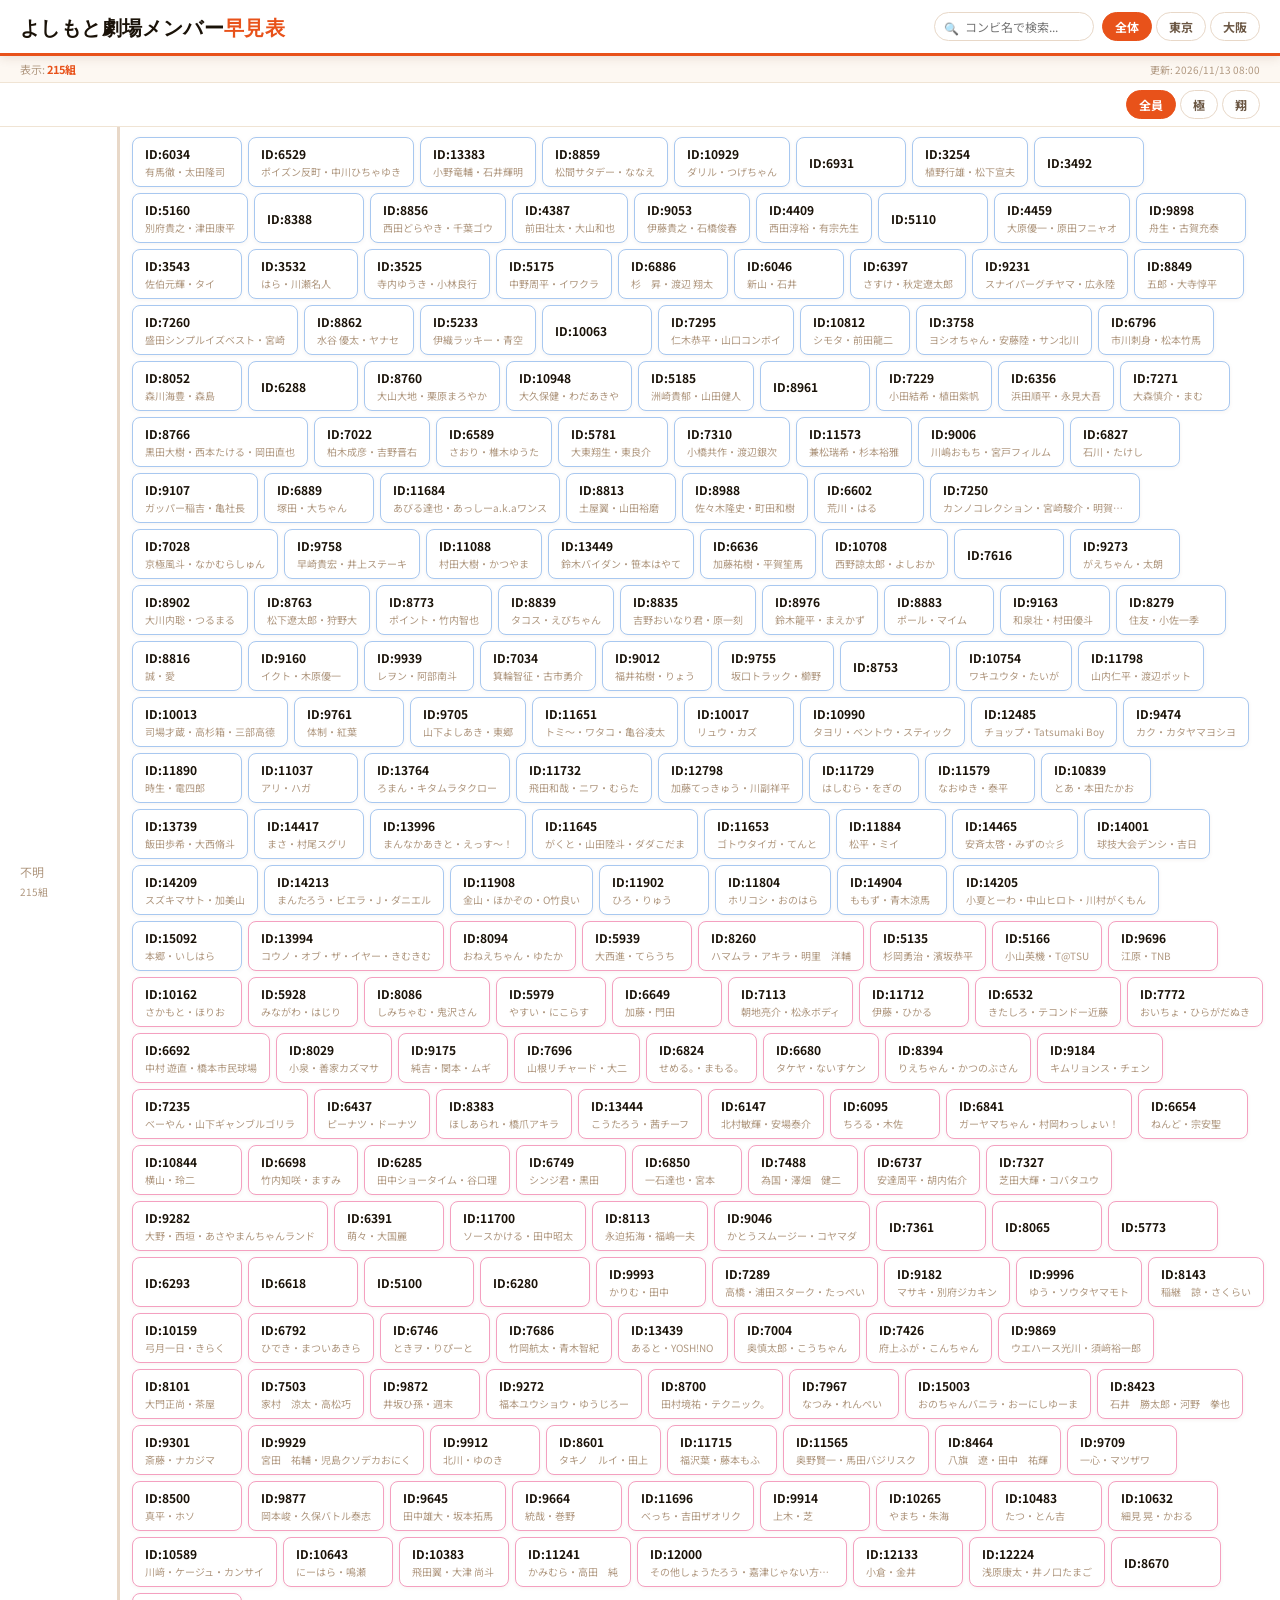
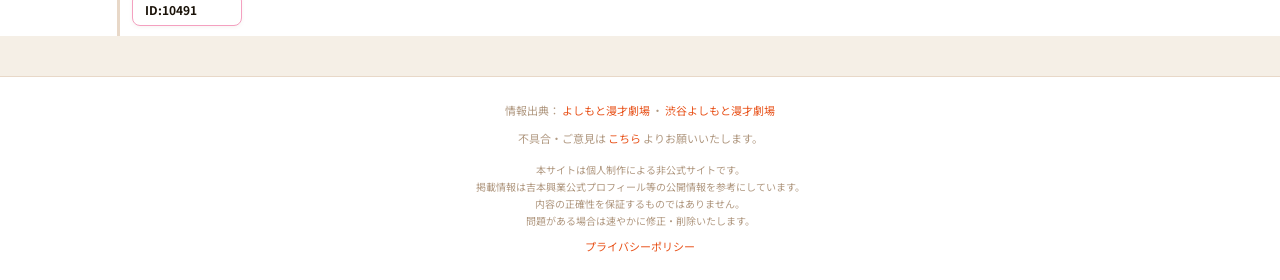
==== index.html @ 2fd511bb "🤖 メンバー情報を自動更新 2026/11/12 23:00" ====
<!DOCTYPE html>
<html lang="ja">
<head>
<meta charset="UTF-8">
<meta name="viewport" content="width=device-width, initial-scale=1.0">
<title>劇場メンバー｜NSC期別早見表</title>
<meta name="description" content="神保町・渋谷よしもと漫才劇場（東京）とよしもと漫才劇場（大阪）の所属メンバーをNSC期別に一覧表示する非公式早見表サイトです。東京・大阪の絞り込みや極・翔メンバーのフィルタリングができます。">
<link rel="stylesheet" href="style.css">
<script async src="https://pagead2.googlesyndication.com/pagead/js/adsbygoogle.js?client=ca-pub-3622763457139073"
     crossorigin="anonymous"></script>
<link rel="icon" href="favicon.svg" type="image/svg+xml">
<!-- Google tag (gtag.js) -->
<script async src="https://www.googletagmanager.com/gtag/js?id=G-68MZPJXW6V"></script>
<script>
  window.dataLayer = window.dataLayer || [];
  function gtag(){dataLayer.push(arguments);}
  gtag('js', new Date());
  gtag('config', 'G-68MZPJXW6V');
</script>
</head>
<body>

<header id="hdr">
  <div class="logo">
    <div class="logo-text">よしもと劇場メンバー<span>早見表</span></div>
  </div>
  <div class="header-right">
    <div class="search-wrap">
      <span class="search-icon">🔍</span>
      <input class="search-input" type="text" placeholder="コンビ名で検索..." id="searchInput" autocomplete="off">
      <div class="search-suggest" id="searchSuggest"></div>
    </div>
    <div class="fbtns theater-btns">
      <button class="fb on" onclick="setTheater('all',this)">全体</button>
      <button class="fb tokyo" onclick="setTheater('東京',this)">東京</button>
      <button class="fb osaka" onclick="setTheater('大阪',this)">大阪</button>
    </div>
  </div>
</header>

<div class="stat" id="stat"></div>
<div class="jumpnav" id="jumpnav"></div>
<div id="main"></div>

<footer>
  <div class="footer-inner">
    <p class="footer-source">
      情報出典：
      <a href="https://manzaigekijyo.yoshimoto.co.jp/profile/" target="_blank" rel="noopener">よしもと漫才劇場</a>
      ・
      <a href="https://shibuya-manzaigekijyo.yoshimoto.co.jp/profile/" target="_blank" rel="noopener">渋谷よしもと漫才劇場</a>
    </p>
    <p class="footer-contact">
      不具合・ご意見は <a href="https://docs.google.com/forms/d/e/1FAIpQLSc5sjEHo7fM5zFrszM-ZK5CJGHZT7-ZLFwH7xC13rCTX9_qXg/viewform?usp=publish-editor" target="_blank" rel="noopener">こちら</a> よりお願いいたします。
    </p>
    <p class="footer-disclaimer">
      本サイトは個人制作による非公式サイトです。<br>掲載情報は吉本興業公式プロフィール等の公開情報を参考にしています。<br>内容の正確性を保証するものではありません。<br>問題がある場合は速やかに修正・削除いたします。
    </p>
    <p class="footer-contact">
      <a href="privacy.html">プライバシーポリシー</a>
    </p>
  </div>
</footer>

<script>
const CURRENT_YEAR = new Date().getFullYear();
const TOKYO_BASE   = 1995;
const OSAKA_DIFF   = 17;
const UPDATED_AT   = "2026/11/13 08:00";

// [name, theater, tier, id, people, nsc]
const MEMBERS = [
["ID:6034","東京","極","6034","有馬徹・太田隆司","",""],
["ID:6529","東京","極","6529","ポイズン反町・中川ひちゃゆき","",""],
["ID:13383","東京","極","13383","小野竜輔・石井輝明","",""],
["ID:8859","東京","極","8859","松間サタデー・ななえ","",""],
["ID:10929","東京","極","10929","ダリル・つげちゃん","",""],
["ID:6931","東京","極","6931","","",""],
["ID:3254","東京","極","3254","植野行雄・松下宣夫","",""],
["ID:3492","東京","極","3492","","",""],
["ID:5160","東京","極","5160","別府貴之・津田康平","",""],
["ID:8388","東京","極","8388","","",""],
["ID:8856","東京","極","8856","西田どらやき・千葉ゴウ","",""],
["ID:4387","東京","極","4387","前田壮太・大山和也","",""],
["ID:9053","東京","極","9053","伊藤貴之・石橋俊春","",""],
["ID:4409","東京","極","4409","西田淳裕・有宗先生","",""],
["ID:5110","東京","極","5110","","",""],
["ID:4459","東京","極","4459","大原優一・原田フニャオ","",""],
["ID:9898","東京","極","9898","舟生・古賀充泰","",""],
["ID:3543","東京","極","3543","佐伯元輝・タイ","",""],
["ID:3532","東京","極","3532","はら・川瀬名人","",""],
["ID:3525","東京","極","3525","寺内ゆうき・小林良行","",""],
["ID:5175","東京","極","5175","中野周平・イワクラ","",""],
["ID:6886","東京","極","6886","杉　昇・渡辺 翔太","",""],
["ID:6046","東京","極","6046","新山・石井","",""],
["ID:6397","東京","極","6397","さすけ・秋定遼太郎","",""],
["ID:9231","東京","極","9231","スナイパーグチヤマ・広永陸","",""],
["ID:8849","東京","極","8849","五郎・大寺惇平","",""],
["ID:7260","東京","極","7260","盛田シンプルイズベスト・宮崎","",""],
["ID:8862","東京","極","8862","水谷 優太・ヤナセ","",""],
["ID:5233","東京","極","5233","伊織ラッキー・青空","",""],
["ID:10063","東京","極","10063","","",""],
["ID:7295","東京","極","7295","仁木恭平・山口コンボイ","",""],
["ID:10812","東京","極","10812","シモタ・前田龍二","",""],
["ID:3758","東京","極","3758","ヨシオちゃん・安藤陸・サン北川","",""],
["ID:6796","東京","極","6796","市川刺身・松本竹馬","",""],
["ID:8052","東京","極","8052","森川海豊・森島","",""],
["ID:6288","東京","極","6288","","",""],
["ID:8760","東京","極","8760","大山大地・栗原まろやか","",""],
["ID:10948","東京","極","10948","大久保健・わだあきや","",""],
["ID:5185","東京","極","5185","洲崎貴郁・山田健人","",""],
["ID:8961","東京","極","8961","","",""],
["ID:7229","東京","極","7229","小田結希・植田紫帆","",""],
["ID:6356","東京","極","6356","浜田順平・永見大吾","",""],
["ID:7271","東京","極","7271","大森慎介・まむ","",""],
["ID:8766","東京","極","8766","黒田大樹・西本たける・岡田直也","",""],
["ID:7022","東京","極","7022","柏木成彦・吉野晋右","",""],
["ID:6589","東京","極","6589","さおり・椎木ゆうた","",""],
["ID:5781","東京","極","5781","大東翔生・東良介","",""],
["ID:7310","東京","極","7310","小橋共作・渡辺銀次","",""],
["ID:11573","東京","極","11573","兼松瑞希・杉本裕雅","",""],
["ID:9006","東京","極","9006","川嶋おもち・宮戸フィルム","",""],
["ID:6827","東京","極","6827","石川・たけし","",""],
["ID:9107","東京","極","9107","ガッパー稲吉・亀社長","",""],
["ID:6889","東京","極","6889","塚田・大ちゃん","",""],
["ID:11684","東京","極","11684","あびる達也・あっしーa.k.aワンス","",""],
["ID:8813","東京","極","8813","土屋翼・山田裕磨","",""],
["ID:8988","東京","極","8988","佐々木隆史・町田和樹","",""],
["ID:6602","東京","極","6602","荒川・はる","",""],
["ID:7250","東京","極","7250","カンノコレクション・宮崎駿介・明賀愛貴","",""],
["ID:7028","東京","極","7028","京極風斗・なかむらしゅん","",""],
["ID:9758","東京","極","9758","早崎貴宏・井上ステーキ","",""],
["ID:11088","東京","極","11088","村田大樹・かつやま","",""],
["ID:13449","東京","極","13449","鈴木バイダン・笹本はやて","",""],
["ID:6636","東京","極","6636","加藤祐樹・平賀笙馬","",""],
["ID:10708","東京","極","10708","西野諒太郎・よしおか","",""],
["ID:7616","東京","極","7616","","",""],
["ID:9273","東京","極","9273","がえちゃん・太朗","",""],
["ID:8902","東京","極","8902","大川内聡・つるまる","",""],
["ID:8763","東京","極","8763","松下遼太郎・狩野大","",""],
["ID:8773","東京","極","8773","ポイント・竹内智也","",""],
["ID:8839","東京","極","8839","タコス・えびちゃん","",""],
["ID:8835","東京","極","8835","吉野おいなり君・原一刻","",""],
["ID:8976","東京","極","8976","鈴木龍平・まえかず","",""],
["ID:8883","東京","極","8883","ポール・マイム","",""],
["ID:9163","東京","極","9163","和泉壮・村田優斗","",""],
["ID:8279","東京","極","8279","住友・小佐一季","",""],
["ID:8816","東京","極","8816","誠・愛","",""],
["ID:9160","東京","翔","9160","イクト・木原優一","",""],
["ID:9939","東京","翔","9939","レヲン・阿部南斗","",""],
["ID:7034","東京","翔","7034","箕輪智征・古市勇介","",""],
["ID:9012","東京","翔","9012","福井祐樹・りょう","",""],
["ID:9755","東京","翔","9755","坂口トラック・櫛野","",""],
["ID:8753","東京","翔","8753","","",""],
["ID:10754","東京","翔","10754","ワキユウタ・たいが","",""],
["ID:11798","東京","翔","11798","山内仁平・渡辺ポット","",""],
["ID:10013","東京","翔","10013","司場才蔵・高杉箱・三部高德","",""],
["ID:9761","東京","翔","9761","体制・紅葉","",""],
["ID:9705","東京","翔","9705","山下よしあき・東郷","",""],
["ID:11651","東京","翔","11651","トミ～・ワタコ・亀谷凌太","",""],
["ID:10017","東京","翔","10017","リュウ・カズ","",""],
["ID:10990","東京","翔","10990","タヨリ・ベントウ・スティック","",""],
["ID:12485","東京","翔","12485","チョップ・Tatsumaki Boy","",""],
["ID:9474","東京","翔","9474","カク・カタヤマヨシヨ","",""],
["ID:11890","東京","翔","11890","時生・電四郎","",""],
["ID:11037","東京","翔","11037","アリ・ハガ","",""],
["ID:13764","東京","翔","13764","ろまん・キタムラタクロー","",""],
["ID:11732","東京","翔","11732","飛田和哉・ニワ・むらた","",""],
["ID:12798","東京","翔","12798","加藤てっきゅう・川副祥平","",""],
["ID:11729","東京","翔","11729","はしむら・をぎの","",""],
["ID:11579","東京","翔","11579","なおゆき・泰平","",""],
["ID:10839","東京","翔","10839","とあ・本田たかお","",""],
["ID:13739","東京","翔","13739","飯田歩希・大西脩斗","",""],
["ID:14417","東京","翔","14417","まさ・村尾スグリ","",""],
["ID:13996","東京","翔","13996","まんなかあきと・えっす〜！","",""],
["ID:11645","東京","翔","11645","がくと・山田陸斗・ダダこだま","",""],
["ID:11653","東京","翔","11653","ゴトウタイガ・てんと","",""],
["ID:11884","東京","翔","11884","松平・ミイ","",""],
["ID:14465","東京","翔","14465","安斉太啓・みずの☆彡","",""],
["ID:14001","東京","翔","14001","球技大会デンシ・吉日","",""],
["ID:14209","東京","翔","14209","スズキマサト・加美山","",""],
["ID:14213","東京","翔","14213","まんたろう・ビエラ・J・ダニエル","",""],
["ID:11908","東京","翔","11908","金山・ほかぞの・O竹良い","",""],
["ID:11902","東京","翔","11902","ひろ・りゅう","",""],
["ID:11804","東京","翔","11804","ホリコシ・おのはら","",""],
["ID:14904","東京","翔","14904","ももず・青木涼馬","",""],
["ID:14205","東京","翔","14205","小夏とーわ・中山ヒロト・川村がくもん","",""],
["ID:15092","東京","翔","15092","本郷・いしはら","",""],
["ID:13994","大阪","極","13994","コウノ・オブ・ザ・イヤー・きむきむ","",""],
["ID:8094","大阪","極","8094","おねえちゃん・ゆたか","",""],
["ID:5939","大阪","極","5939","大西進・てらうち","",""],
["ID:8260","大阪","極","8260","ハマムラ・アキラ・明里　洋輔","",""],
["ID:5135","大阪","極","5135","杉岡勇治・濱坂恭平","",""],
["ID:5166","大阪","極","5166","小山英機・T@TSU","",""],
["ID:9696","大阪","極","9696","江原・TNB","",""],
["ID:10162","大阪","極","10162","さかもと・ほりお","",""],
["ID:5928","大阪","極","5928","みながわ・はじり","",""],
["ID:8086","大阪","極","8086","しみちゃむ・鬼沢さん","",""],
["ID:5979","大阪","極","5979","やすい・にこらす","",""],
["ID:6649","大阪","極","6649","加藤・門田","",""],
["ID:7113","大阪","極","7113","朝地亮介・松永ボディ","",""],
["ID:11712","大阪","極","11712","伊藤・ひかる","",""],
["ID:6532","大阪","極","6532","きたしろ・テコンドー近藤","",""],
["ID:7772","大阪","極","7772","おいちょ・ひらがだぬき","",""],
["ID:6692","大阪","極","6692","中村 遊直・橋本市民球場","",""],
["ID:8029","大阪","極","8029","小泉・善家カズマサ","",""],
["ID:9175","大阪","極","9175","純吉・関本・ムギ","",""],
["ID:7696","大阪","極","7696","山根リチャード・大二","",""],
["ID:6824","大阪","極","6824","せめる。・まもる。","",""],
["ID:6680","大阪","極","6680","タケヤ・ないすケン","",""],
["ID:8394","大阪","極","8394","りえちゃん・かつのぶさん","",""],
["ID:9184","大阪","極","9184","キムリョンス・チェン","",""],
["ID:7235","大阪","極","7235","べーやん・山下ギャンブルゴリラ","",""],
["ID:6437","大阪","極","6437","ピーナツ・ドーナツ","",""],
["ID:8383","大阪","極","8383","ほしあられ・橋爪アキラ","",""],
["ID:13444","大阪","極","13444","こうたろう・茜チーフ","",""],
["ID:6147","大阪","極","6147","北村敏輝・安場泰介","",""],
["ID:6095","大阪","極","6095","ちろる・木佐","",""],
["ID:6841","大阪","極","6841","ガーヤマちゃん・村岡わっしょい！","",""],
["ID:6654","大阪","極","6654","ねんど・宗安聖","",""],
["ID:10844","大阪","極","10844","横山・玲二","",""],
["ID:6698","大阪","極","6698","竹内知咲・ますみ","",""],
["ID:6285","大阪","極","6285","田中ショータイム・谷口理","",""],
["ID:6749","大阪","極","6749","シンジ君・黒田","",""],
["ID:6850","大阪","極","6850","一石達也・宮本","",""],
["ID:7488","大阪","極","7488","為国・澤畑　健二","",""],
["ID:6737","大阪","極","6737","安達周平・胡内佑介","",""],
["ID:7327","大阪","極","7327","芝田大輝・コバタユウ","",""],
["ID:9282","大阪","極","9282","大野・西垣・あさやまんちゃんランド","",""],
["ID:6391","大阪","極","6391","萌々・大国麗","",""],
["ID:11700","大阪","極","11700","ソースかける・田中昭太","",""],
["ID:8113","大阪","極","8113","永迫拓海・福嶋一夫","",""],
["ID:9046","大阪","極","9046","かとうスムージー・コヤマダ","",""],
["ID:7361","大阪","極","7361","","",""],
["ID:8065","大阪","極","8065","","",""],
["ID:5773","大阪","極","5773","","",""],
["ID:6293","大阪","極","6293","","",""],
["ID:6618","大阪","極","6618","","",""],
["ID:5100","大阪","極","5100","","",""],
["ID:6280","大阪","極","6280","","",""],
["ID:9993","大阪","翔","9993","かりむ・田中","",""],
["ID:7289","大阪","翔","7289","高橋・浦田スターク・たっぺい","",""],
["ID:9182","大阪","翔","9182","マサキ・別府ジカキン","",""],
["ID:9996","大阪","翔","9996","ゆう・ソウタヤマモト","",""],
["ID:8143","大阪","翔","8143","稲継　諒・さくらい","",""],
["ID:10159","大阪","翔","10159","弓月一日・きらく","",""],
["ID:6792","大阪","翔","6792","ひでき・まついあきら","",""],
["ID:6746","大阪","翔","6746","ときヲ・りぴーと","",""],
["ID:7686","大阪","翔","7686","竹岡航太・青木智紀","",""],
["ID:13439","大阪","翔","13439","あると・YOSH!NO","",""],
["ID:7004","大阪","翔","7004","奥慎太郎・こうちゃん","",""],
["ID:7426","大阪","翔","7426","府上ふが・こんちゃん","",""],
["ID:9869","大阪","翔","9869","ウエハース光川・須﨑裕一郎","",""],
["ID:8101","大阪","翔","8101","大門正尚・茶屋","",""],
["ID:7503","大阪","翔","7503","家村　涼太・高松巧","",""],
["ID:9872","大阪","翔","9872","井坂ひ孫・週末","",""],
["ID:9272","大阪","翔","9272","福本ユウショウ・ゆうじろー","",""],
["ID:8700","大阪","翔","8700","田村境祐・テクニック。","",""],
["ID:7967","大阪","翔","7967","なつみ・れんぺい","",""],
["ID:15003","大阪","翔","15003","おのちゃんバニラ・おーにしゆーま","",""],
["ID:8423","大阪","翔","8423","石井　勝太郎・河野　拳也","",""],
["ID:9301","大阪","翔","9301","斎藤・ナカジマ","",""],
["ID:9929","大阪","翔","9929","宮田　祐輔・児島クソデカおにく","",""],
["ID:9912","大阪","翔","9912","北川・ゆのき","",""],
["ID:8601","大阪","翔","8601","タキノ　ルイ・田上","",""],
["ID:11715","大阪","翔","11715","福沢葉・藤本もふ","",""],
["ID:11565","大阪","翔","11565","奥野賢一・馬田バジリスク","",""],
["ID:8464","大阪","翔","8464","八旗　遼・田中　祐輝","",""],
["ID:9709","大阪","翔","9709","一心・マツザワ","",""],
["ID:8500","大阪","翔","8500","真平・ホソ","",""],
["ID:9877","大阪","翔","9877","岡本峻・久保バトル泰志","",""],
["ID:9645","大阪","翔","9645","田中雄大・坂本拓馬","",""],
["ID:9664","大阪","翔","9664","統哉・巻野","",""],
["ID:11696","大阪","翔","11696","べっち・吉田ザオリク","",""],
["ID:9914","大阪","翔","9914","上木・芝","",""],
["ID:10265","大阪","翔","10265","やまち・朱海","",""],
["ID:10483","大阪","翔","10483","たつ・とん吉","",""],
["ID:10632","大阪","翔","10632","細見 晃・かおる","",""],
["ID:10589","大阪","翔","10589","川﨑・ケージュ・カンサイ","",""],
["ID:10643","大阪","翔","10643","にーはら・鳴瀬","",""],
["ID:10383","大阪","翔","10383","飛田翼・大津 尚斗","",""],
["ID:11241","大阪","翔","11241","かみむら・高田　純","",""],
["ID:12000","大阪","翔","12000","その他しょうたろう・嘉津じゃない方・嘉津翔太","",""],
["ID:12133","大阪","翔","12133","小倉・金井","",""],
["ID:12224","大阪","翔","12224","浅原康太・井ノ口たまご","",""],
["ID:8670","大阪","翔","8670","","",""],
["ID:10491","大阪","翔","10491","","",""]
];

let curTheater = "all";
let curTier    = "all";

function setTheater(v, btn) {
  curTheater = v;
  document.querySelectorAll(".theater-btns .fb").forEach(b => b.classList.remove("on"));
  btn.classList.add("on");
  const hdr = document.getElementById("hdr");
  hdr.classList.remove("mode-tokyo", "mode-osaka");
  if (v === "東京") hdr.classList.add("mode-tokyo");
  if (v === "大阪") hdr.classList.add("mode-osaka");
  const main = document.getElementById("main");
  main.classList.remove("mode-tokyo", "mode-osaka");
  if (v === "東京") main.classList.add("mode-tokyo");
  if (v === "大阪") main.classList.add("mode-osaka");
  render();
}

function setTier(v, btn) {
  curTier = v;
  document.querySelectorAll(".tier-btns .fb").forEach(b => b.classList.remove("on"));
  btn.classList.add("on");
  render();
}

function calcYear(tokyoN) {
  return CURRENT_YEAR - (tokyoN + TOKYO_BASE) + 1;
}

function parseNsc(s) {
  if (!s) return null;
  const m = s.match(/^(東京|大阪)(\d+)期$/);
  if (!m) return null;
  return { region: m[1], num: parseInt(m[2]) };
}

function groupKey(nscStr) {
  const p = parseNsc(nscStr);
  if (!p) return { sortN: 9999, tokyoLabel: "不明", osakaLabel: "", yearN: null };
  const tokyoN = p.region === "大阪" ? p.num - OSAKA_DIFF : p.num;
  const osakaN = tokyoN + OSAKA_DIFF;
  return {
    sortN:      tokyoN,
    tokyoLabel: `東京${tokyoN}期`,
    osakaLabel: `大阪${osakaN}期`,
    yearN:      calcYear(tokyoN),
  };
}

function ek(s) { return s.replace(/[^\w\u3000-\u9fff]/g, "_"); }

function render() {
  let list = MEMBERS;
  if (curTheater !== "all") list = list.filter(m => m[1] === curTheater);
  if (curTier !== "all")    list = list.filter(m => m[2] === curTier);

  const gmap = {};
  list.forEach(m => {
    const g = groupKey(m[5]);
    const k = g.tokyoLabel;
    if (!gmap[k]) gmap[k] = { sortN: g.sortN, tokyoLabel: g.tokyoLabel, osakaLabel: g.osakaLabel, yearN: g.yearN, arr: [] };
    gmap[k].arr.push(m);
  });

  const sorted = Object.entries(gmap).sort((a, b) => a[1].sortN - b[1].sortN);
  const known  = sorted.filter(([k]) => k !== "不明");

  document.getElementById("jumpnav").innerHTML =
    `<div class="fbtns tier-btns">
      <button class="fb${curTier==='all'?' on':''}" onclick="setTier('all',this)">全員</button>
      <button class="fb${curTier==='極'?' on':''}" onclick="setTier('極',this)">極</button>
      <button class="fb${curTier==='翔'?' on':''}" onclick="setTier('翔',this)">翔</button>
    </div>`;

  document.getElementById("stat").innerHTML =
    `<span>表示: <strong>${list.length}組</strong></span>` +
    `<span style="margin-left:auto;color:var(--text-dim);font-size:10px">更新: ${UPDATED_AT}</span>`;

  document.getElementById("main").innerHTML = sorted.map(([k, g]) => {
    const unk = k === "不明";
    let label = unk
      ? `<div class="lmain">不明</div>`
      : `<div class="lmain">${g.tokyoLabel}</div><div class="lsub-nsc">${g.osakaLabel}</div>`;
    return `<div class="nsc-row" id="r${ek(k)}">
      <div class="label-col${unk ? " unk" : ""}">
        ${label}
        ${!unk && g.yearN !== null ? `<div class="lyear">${g.yearN}年目</div>` : ""}
        <div class="lsub" style="margin-top:4px">${g.arr.length}組</div>
      </div>
      <div class="members-col">${g.arr.map(cardHtml).join("")}</div>
    </div>`;
  }).join("");
}

function cardHtml(m) {
  const [name, theater, tier, id, people, nsc, added_at] = m;
  const isNew = added_at && (Date.now() - new Date(added_at).getTime()) < 7 * 24 * 60 * 60 * 1000;
  const href = id ? `https://profile.yoshimoto.co.jp/talent/detail?id=${id}` : "#";
  const colorClass = curTheater === "all" ? (theater === "東京" ? " tokyo" : " osaka") : "";
  return `<a class="card${colorClass}" href="${href}" target="_blank" rel="noopener" data-name="${name}">
    <div style="display:flex;align-items:center;gap:6px;">
      <div class="cname">${name}</div>
      ${isNew ? '<span class="new-badge">NEW</span>' : ''}
    </div>
    ${people ? `<div class="cppl">${people}</div>` : ""}
  </a>`;
}

// ── 検索機能 ──
const searchInput   = document.getElementById("searchInput");
const searchSuggest = document.getElementById("searchSuggest");

searchInput.addEventListener("input", () => {
  const q = searchInput.value.trim();
  if (!q) { searchSuggest.classList.remove("open"); return; }

  const hits = MEMBERS.filter(m =>
    m[0].includes(q) || m[4].includes(q)
  ).slice(0, 8);

  if (!hits.length) { searchSuggest.classList.remove("open"); return; }

  searchSuggest.innerHTML = hits.map(m => {
    const g = groupKey(m[5]);
    const nameHl = m[0].replace(q, `<span class="si-highlight">${q}</span>`);
    return `<div class="suggest-item" data-rowid="r${ek(g.tokyoLabel)}" data-name="${m[0]}">
      <div class="si-name">${nameHl}</div>
      <div class="si-nsc">${g.tokyoLabel} / ${g.osakaLabel}${g.yearN ? ` / ${g.yearN}年目` : ""}</div>
    </div>`;
  }).join("");

  searchSuggest.classList.add("open");
});

searchSuggest.addEventListener("click", e => {
  const item = e.target.closest(".suggest-item");
  if (!item) return;
  const rowId = item.dataset.rowid;
  searchInput.value = item.dataset.name;
  searchSuggest.classList.remove("open");
  const row = document.getElementById(rowId);
  if (row) {
    row.scrollIntoView({ behavior: "smooth", block: "center" });
    // ハイライト
    row.querySelectorAll(".card").forEach(c => {
      if (c.dataset.name === item.dataset.name) {
        c.classList.add("highlight");
        setTimeout(() => c.classList.remove("highlight"), 2000);
      }
    });
  }
});

document.addEventListener("click", e => {
  if (!e.target.closest(".search-wrap")) {
    searchSuggest.classList.remove("open");
  }
});

render();
</script>
</body>
</html>
---- style.css ----
@import url('https://fonts.googleapis.com/css2?family=Noto+Sans+JP:wght@400;500;700;900&family=Oswald:wght@600;700&display=swap');

:root {
  --bg:         #f5efe6;
  --bg2:         #fffdfa;
  --surface:    #ffffff;
  --surface2:   #fdf8f2;
  --accent:     #e8521a;
  --tokyo:      #1a6ab5;
  --osaka:      #e91e63;
  --tokyo-bg:   #eef4fd;
  --osaka-bg:   #fde8f0;
  --tokyo-lt:   #a8c8f0;
  --osaka-lt:   #f4a0c0;
  --text:       #1a1208;
  --text-mid:   #6b5744;
  --text-dim:   #b09880;
  --border:     #e8d8c8;
  --border-lt:  #f0e4d4;
}

* { box-sizing: border-box; margin: 0; padding: 0; }

body {
  background: var(--bg);
  color: var(--text);
  font-family: 'Noto Sans JP', sans-serif;
  font-size: 14px;
  min-height: 100vh;
}

/* ── ヘッダー ── */
header {
  background: var(--surface);
  border-bottom: 3px solid var(--accent);
  padding: 0 20px;
  display: flex;
  align-items: center;
  gap: 16px;
  height: 56px;
  position: sticky;
  top: 0;
  z-index: 100;
  box-shadow: 0 2px 10px rgba(100,50,20,.12);
}
header.mode-tokyo { border-bottom-color: var(--tokyo); }
header.mode-osaka { border-bottom-color: var(--osaka); }

.logo-text {
  font-family: 'Oswald', sans-serif;
  font-size: 20px;
  font-weight: 700;
  color: var(--text);
  letter-spacing: .02em;
  white-space: nowrap;
}
.logo-text span { color: var(--accent); }
header.mode-tokyo .logo-text span { color: var(--tokyo); }
header.mode-osaka .logo-text span { color: var(--osaka); }

.header-right { margin-left: auto; display: flex; align-items: center; gap: 8px; }
.fbtns { display: flex; gap: 4px; }

.fb {
  padding: 5px 12px;
  border: 1.5px solid var(--border);
  background: var(--surface);
  border-radius: 20px;
  font-size: 12px;
  font-family: inherit;
  cursor: pointer;
  font-weight: 700;
  color: var(--text-mid);
  transition: all .15s;
  white-space: nowrap;
}
.fb:hover { border-color: var(--accent); color: var(--accent); }
.fb.on    { background: var(--accent); color: #fff; border-color: var(--accent); }

.theater-btns .fb.tokyo:hover { border-color: var(--tokyo); color: var(--tokyo); }
.theater-btns .fb.tokyo.on    { background: var(--tokyo); color: #fff; border-color: var(--tokyo); }
.theater-btns .fb.osaka:hover { border-color: var(--osaka); color: var(--osaka); }
.theater-btns .fb.osaka.on    { background: var(--osaka); color: #fff; border-color: var(--osaka); }

header.mode-tokyo .tier-btns .fb:hover { border-color: var(--tokyo); color: var(--tokyo); }
header.mode-tokyo .tier-btns .fb.on    { background: var(--tokyo); color: #fff; border-color: var(--tokyo); }
header.mode-osaka .tier-btns .fb:hover { border-color: var(--osaka); color: var(--osaka); }
header.mode-osaka .tier-btns .fb.on    { background: var(--osaka); color: #fff; border-color: var(--osaka); }

/* ── 検索ボックス ── */
.search-wrap {
  position: relative;
}
.search-input {
  padding: 5px 12px 5px 30px;
  border: 1.5px solid var(--border);
  border-radius: 20px;
  font-size: 12px;
  font-family: inherit;
  color: var(--text);
  background: var(--surface);
  width: 160px;
  transition: all .15s;
  outline: none;
}
.search-input:focus { border-color: var(--accent); width: 200px; }
.search-icon {
  position: absolute;
  left: 10px;
  top: 50%;
  transform: translateY(-50%);
  color: var(--text-dim);
  font-size: 12px;
  pointer-events: none;
}
.search-suggest {
  position: absolute;
  top: calc(100% + 6px);
  left: 0;
  right: 0;
  background: var(--surface);
  border: 1.5px solid var(--border);
  border-radius: 8px;
  box-shadow: 0 4px 16px rgba(0,0,0,.12);
  z-index: 200;
  max-height: 240px;
  overflow-y: auto;
  display: none;
}
.search-suggest.open { display: block; }
.suggest-item {
  padding: 8px 14px;
  cursor: pointer;
  font-size: 12px;
  border-bottom: 1px solid var(--border-lt);
  transition: background .1s;
}
.suggest-item:last-child { border-bottom: none; }
.suggest-item:hover { background: var(--bg); }
.suggest-item .si-name { font-weight: 700; color: var(--text); }
.suggest-item .si-nsc  { font-size: 10px; color: var(--text-dim); margin-top: 1px; }
.suggest-item .si-highlight { color: var(--accent); }

/* ── ステータスバー ── */
.stat {
  padding: 5px 20px;
  font-size: 11px;
  color: var(--text-dim);
  border-bottom: 1px solid var(--border-lt);
  background: var(--surface2);
  display: flex;
  gap: 16px;
  flex-wrap: wrap;
  align-items: center;
}
.stat strong { color: var(--accent); }

/* ── ジャンプナビ ── */
.jumpnav {
  padding: 7px 20px;
  display: flex;
  flex-wrap: wrap;
  gap: 5px;
  border-bottom: 1px solid var(--border-lt);
  background: var(--surface);
  align-items: center;
}
.jumpnav .tier-btns { margin-left: auto; }

/* ── 行レイアウト ── */
.nsc-row {
  display: flex;
  align-items: stretch;
  border-bottom: 1px solid var(--border);
  background: var(--surface);
}
.nsc-row:last-child { border-bottom: none; }
.nsc-row:hover { background: var(--surface2); }

.label-col {
  width: 120px;
  min-width: 120px;
  padding: 12px 10px 12px 20px;
  display: flex;
  flex-direction: column;
  justify-content: center;
  border-right: 3px solid var(--accent);
}
.mode-tokyo .label-col { border-right-color: var(--tokyo); }
.mode-osaka .label-col { border-right-color: var(--osaka); }

.lmain {
  font-family: 'Oswald', sans-serif;
  font-size: 15px;
  font-weight: 700;
  color: var(--text);
  line-height: 1.3;
}
.lsub-nsc {
  font-family: 'Oswald', sans-serif;
  font-size: 15px;
  font-weight: 700;
  color: var(--text);
  line-height: 1.3;
  margin-top: 1px;
}

.mode-tokyo .lmain   { font-size: 15px; }
.mode-tokyo .lsub-nsc { font-size: 11px; color: var(--text-dim); font-weight: 400; font-family: 'Noto Sans JP', sans-serif; }
.mode-osaka .lmain   { font-size: 11px; color: var(--text-dim); font-weight: 400; font-family: 'Noto Sans JP', sans-serif; }
.mode-osaka .lsub-nsc { font-size: 15px; color: var(--text); font-weight: 700; font-family: 'Oswald', sans-serif; }

.lyear {
  display: inline-block;
  margin-top: 4px;
  font-size: 11px;
  font-weight: 700;
  color: #fff;
  background: var(--accent);
  border-radius: 4px;
  padding: 1px 7px;
}
.mode-tokyo .lyear { background: var(--tokyo); }
.mode-osaka .lyear { background: var(--osaka); }

.lsub { font-size: 10px; color: var(--text-dim); margin-top: 3px; line-height: 1.5; }
.label-col.unk { border-right-color: var(--border); }
.label-col.unk .lmain { font-size: 12px; color: var(--text-dim); font-weight: 400; font-family: 'Noto Sans JP', sans-serif; }

.members-col {
  flex: 1;
  display: flex;
  flex-wrap: wrap;
  align-content: center;
  gap: 6px;
  padding: 10px 16px 10px 12px;
}

/* ── カード ── */
.card {
  display: inline-flex;
  flex-direction: column;
  justify-content: center;
  padding: 7px 12px;
  border: 1.5px solid var(--border);
  border-radius: 8px;
  background: var(--surface);
  text-decoration: none;
  color: inherit;
  transition: all .15s;
  min-width: 110px;
  max-width: 210px;
  box-shadow: 0 1px 4px rgba(100,50,20,.06);
}
.card:hover { box-shadow: 0 3px 10px rgba(0,0,0,.12); transform: translateY(-2px); }
.card.tokyo { border-color: var(--tokyo-lt);  }
.card.tokyo:hover { border-color: var(--tokyo); box-shadow: 0 3px 10px rgba(26,106,181,.2); }

.card.osaka { border-color: var(--osaka-lt); }
.card.osaka:hover { border-color: var(--osaka); box-shadow: 0 3px 10px rgba(233,30,99,.2); }

.card.highlight { box-shadow: 0 0 0 3px var(--accent); }

.cname { font-size: 12px; font-weight: 700; white-space: nowrap; overflow: hidden; text-overflow: ellipsis; }
.new-badge {
  font-size: 9px;
  font-weight: 700;
  background: #e8521a;
  color: #fff;
  border-radius: 4px;
  padding: 1px 5px;
  letter-spacing: .03em;
  flex-shrink: 0;
}
.cppl  { font-size: 10px; color: var(--text-dim); margin-top: 2px; line-height: 1.5; overflow: hidden; text-overflow: ellipsis; white-space: nowrap; }

/* ── フッター ── */
footer {
  margin-top: 40px;
  padding: 24px 20px;
  border-top: 1px solid var(--border);
  background: var(--surface);
  text-align: center;
}
.footer-inner { display: flex; flex-direction: column; gap: 8px; }
.footer-source, .footer-contact, .footer-disclaimer {
  font-size: 11px;
  color: var(--text-dim);
  line-height: 1.8;
}
.footer-disclaimer {
  font-size: 10px;
  color: var(--text-dim);
  max-width: 600px;
  margin: 4px auto 0;
  line-height: 1.7;
}
.footer-source a, .footer-contact a {
  color: var(--accent);
  text-decoration: none;
}
.footer-source a:hover, .footer-contact a:hover { text-decoration: underline; }

/* ── レスポンシブ ── */
@media (max-width: 600px) {
  header { height: auto; padding: 8px 12px; flex-wrap: wrap; gap: 8px; }
  .label-col { width: 84px; min-width: 84px; padding: 10px 6px 10px 12px; }
  .card { min-width: 96px; }
  .logo-text { font-size: 16px; }
  .search-input { width: 150px; }
  .search-input:focus { width: 150px; }
}
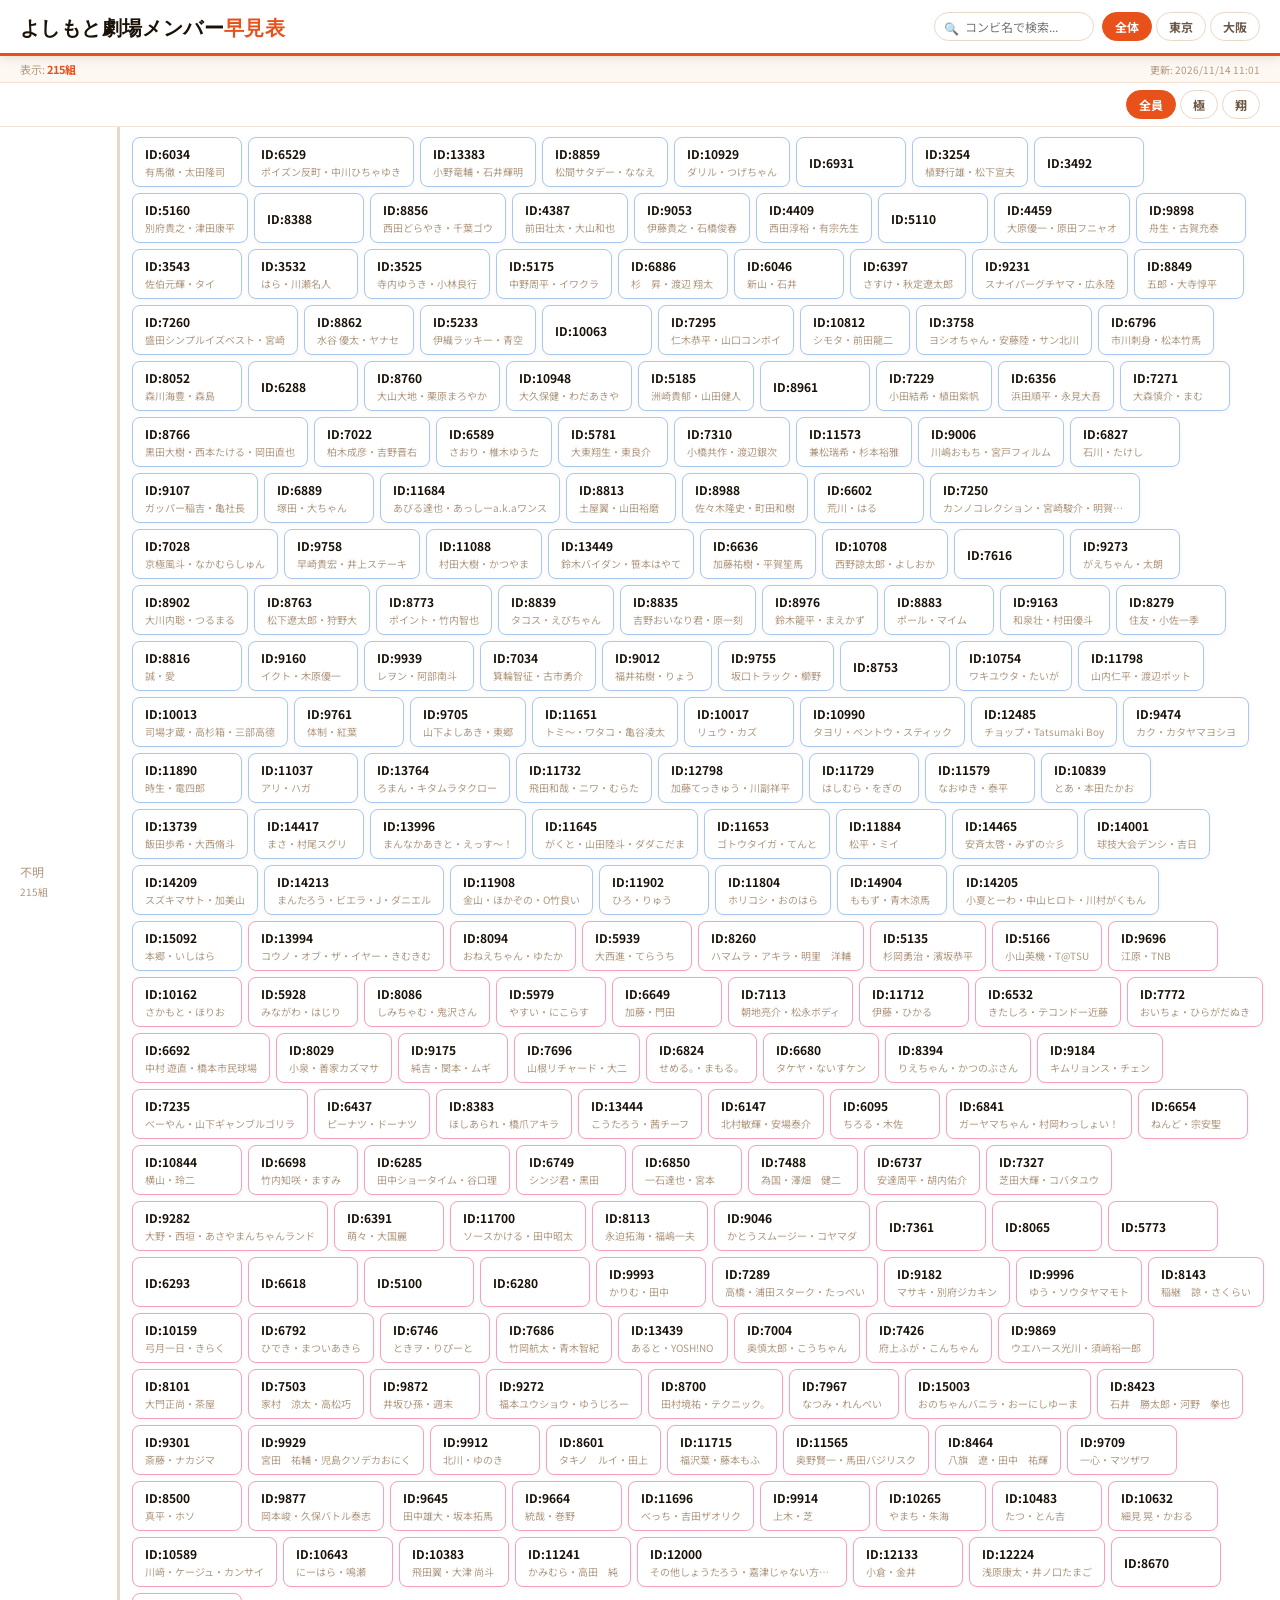
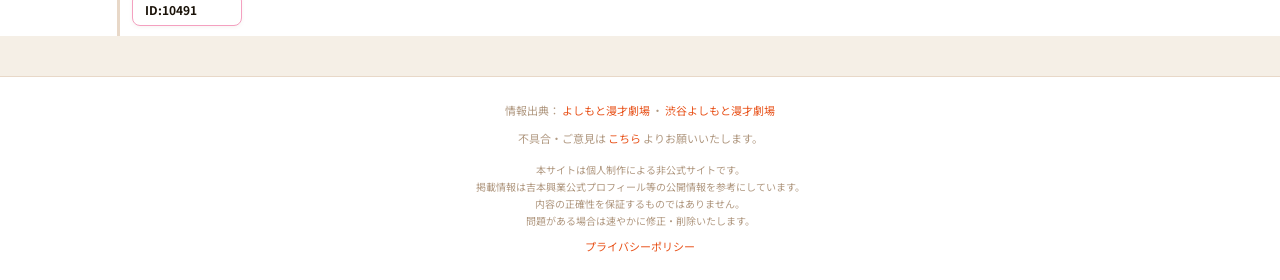
==== commit 77394f31: "🤖 メンバー情報を自動更新 2026/11/14 02:01" ====
--- a/index.html
+++ b/index.html
@@ -66,7 +66,7 @@
 const CURRENT_YEAR = new Date().getFullYear();
 const TOKYO_BASE   = 1995;
 const OSAKA_DIFF   = 17;
-const UPDATED_AT   = "2026/11/13 08:00";
+const UPDATED_AT   = "2026/11/14 11:01";
 
 // [name, theater, tier, id, people, nsc]
 const MEMBERS = [
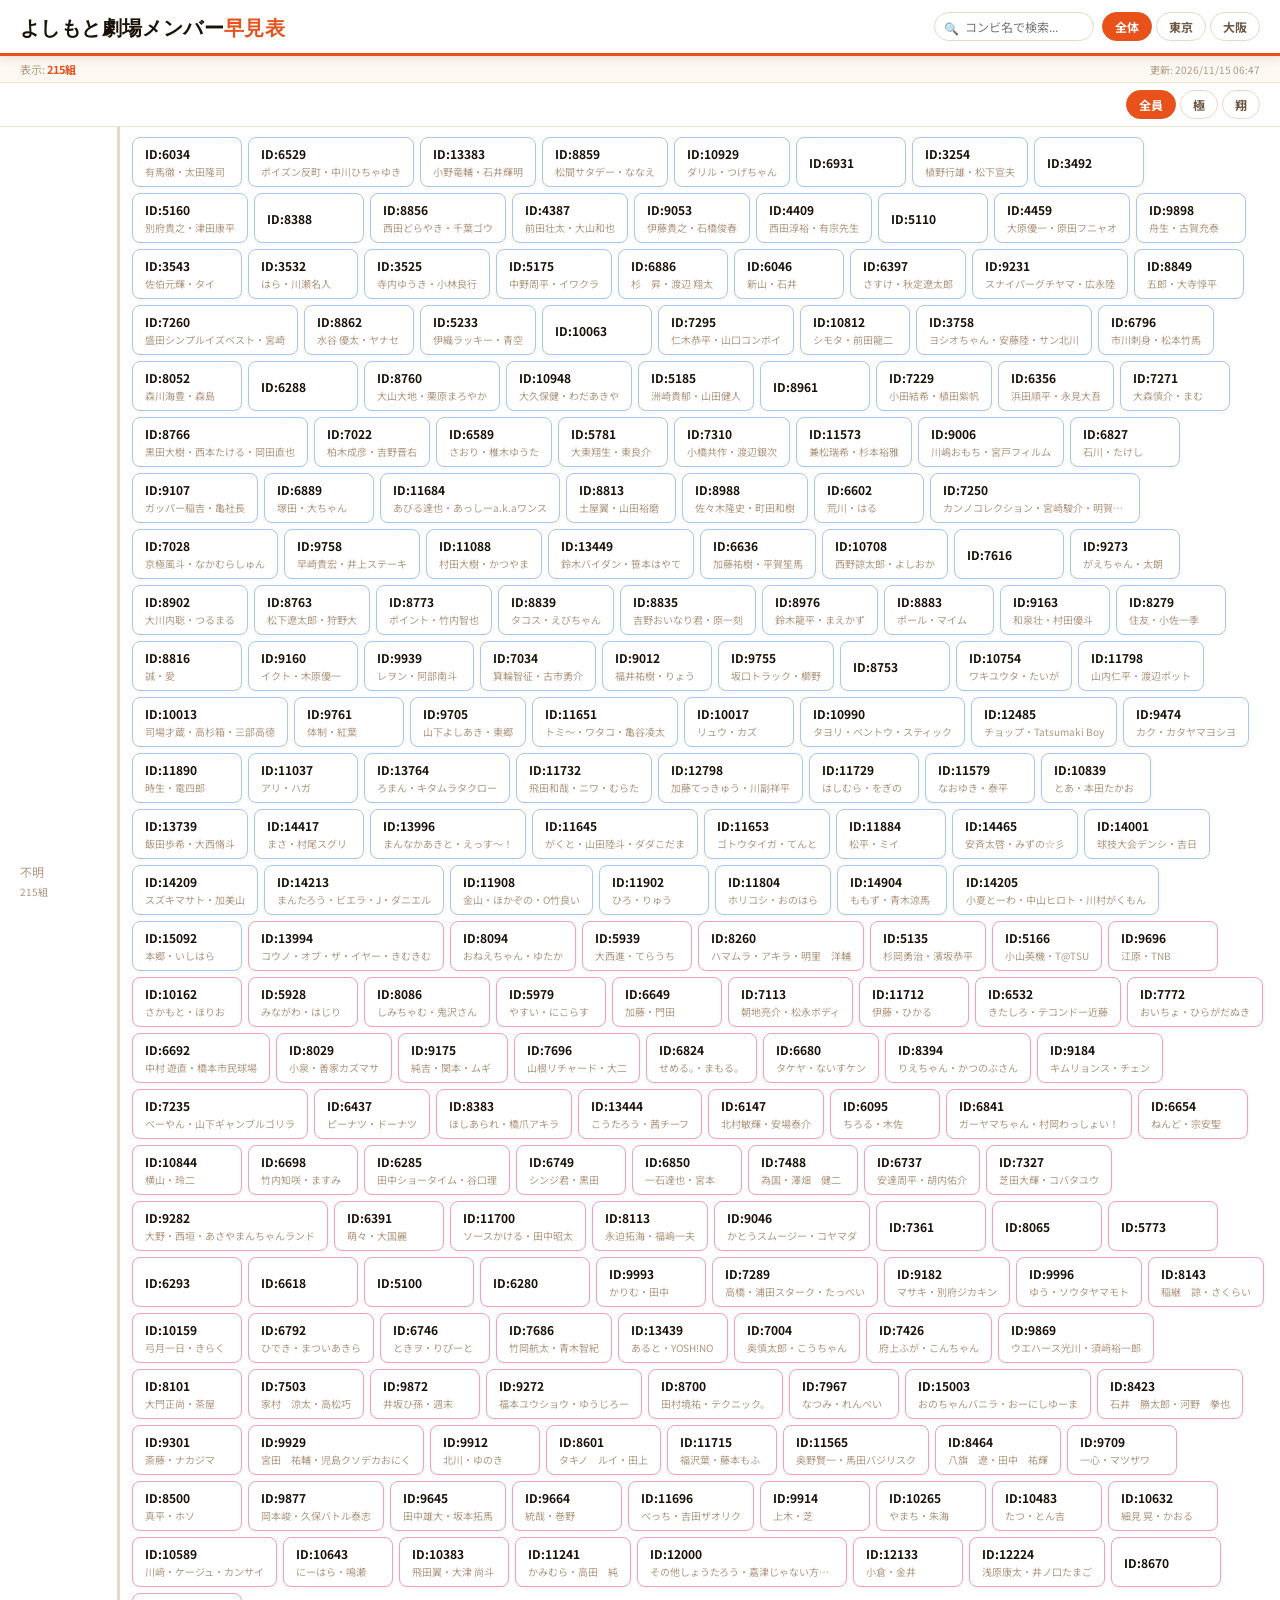
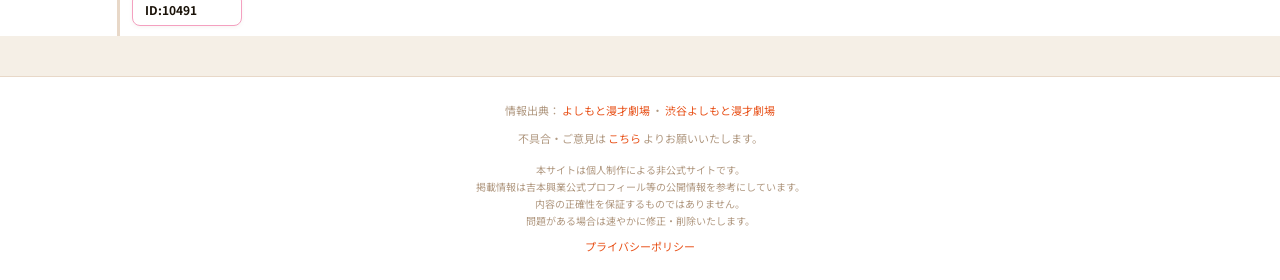
==== commit 40cea99a: "🤖 メンバー情報を自動更新 2026/11/14 21:47" ====
--- a/index.html
+++ b/index.html
@@ -66,7 +66,7 @@
 const CURRENT_YEAR = new Date().getFullYear();
 const TOKYO_BASE   = 1995;
 const OSAKA_DIFF   = 17;
-const UPDATED_AT   = "2026/11/14 11:01";
+const UPDATED_AT   = "2026/11/15 06:47";
 
 // [name, theater, tier, id, people, nsc]
 const MEMBERS = [
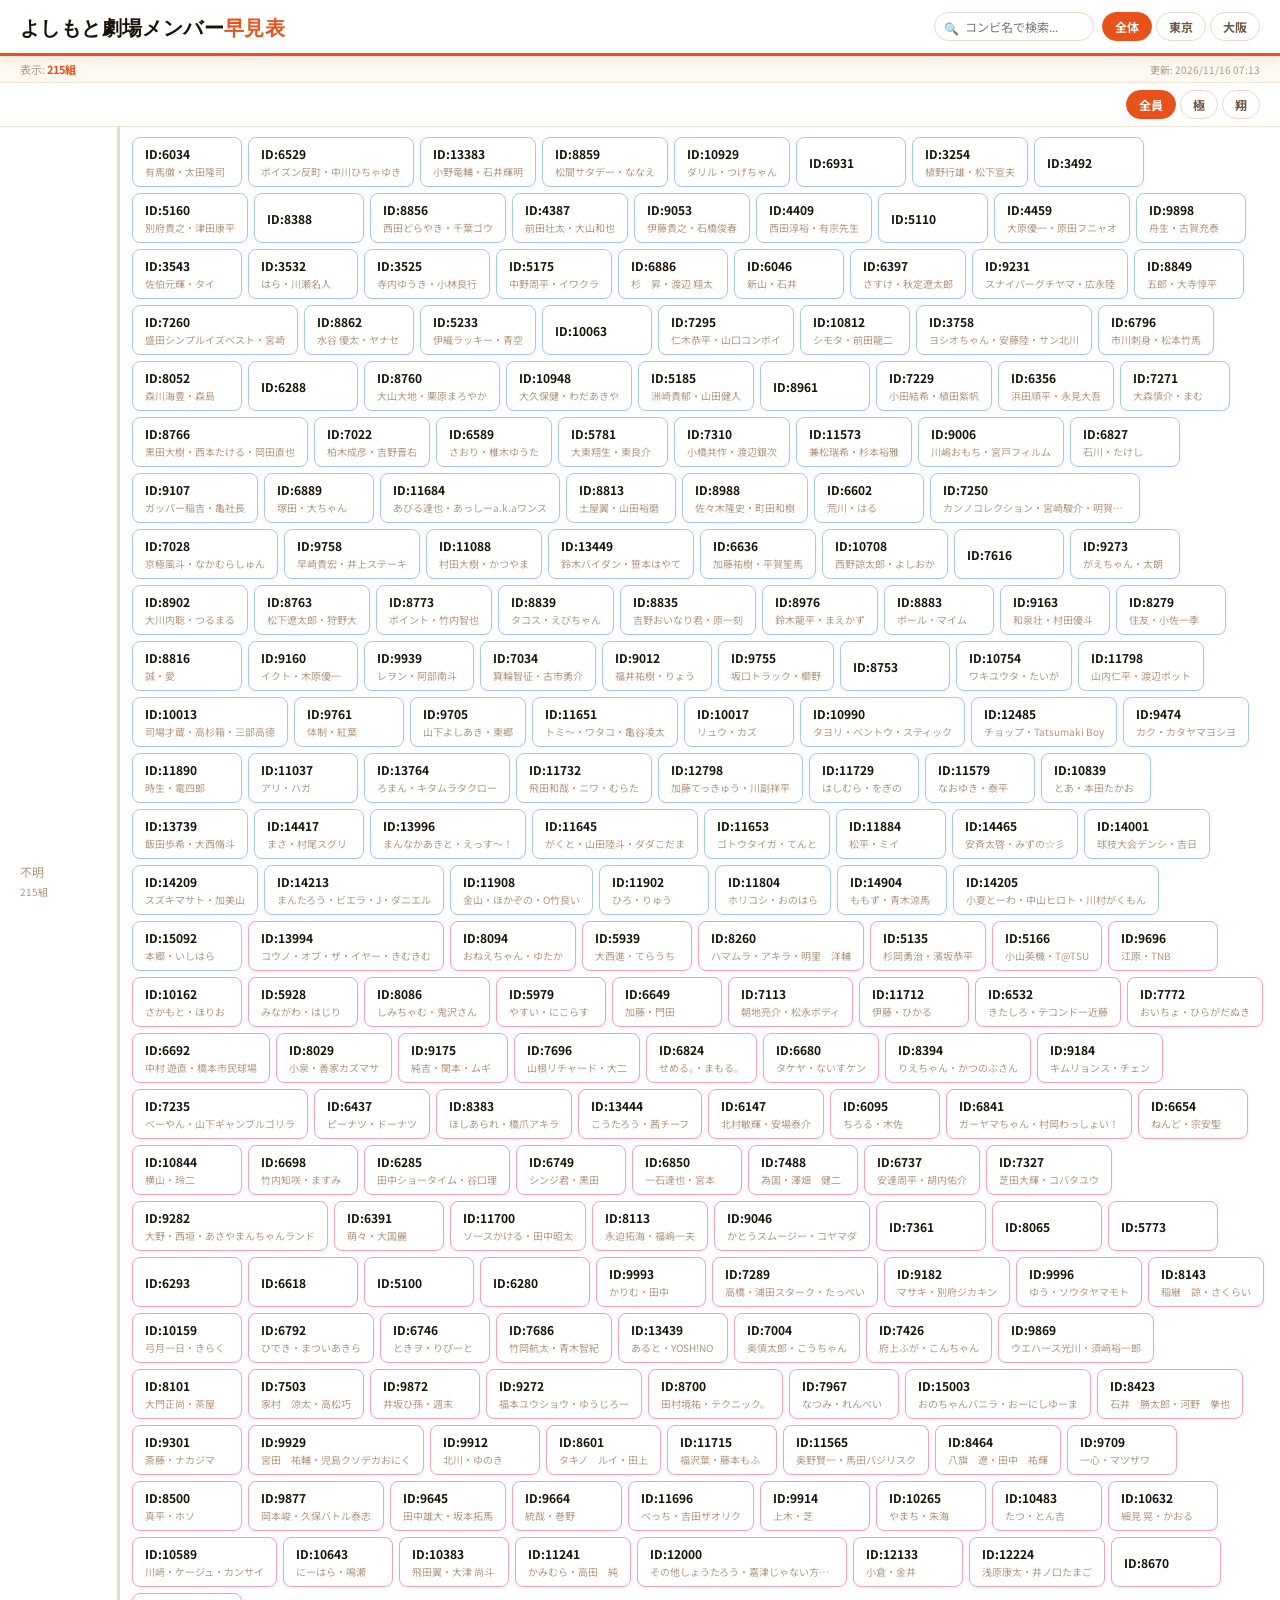
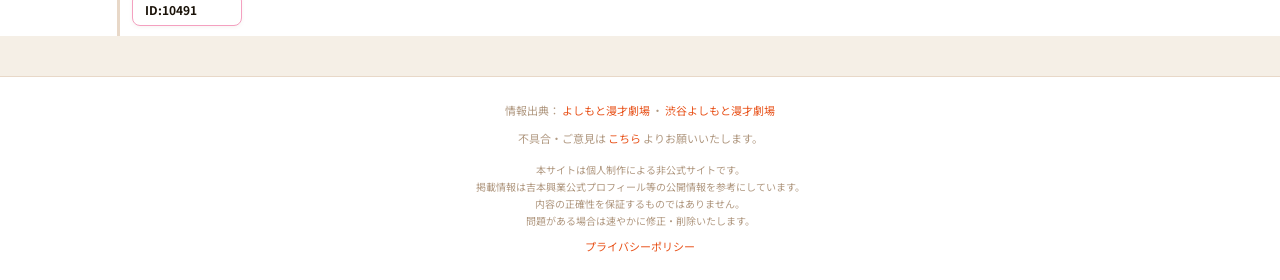
==== commit 06d06676: "🤖 メンバー情報を自動更新 2026/11/15 22:13" ====
--- a/index.html
+++ b/index.html
@@ -66,7 +66,7 @@
 const CURRENT_YEAR = new Date().getFullYear();
 const TOKYO_BASE   = 1995;
 const OSAKA_DIFF   = 17;
-const UPDATED_AT   = "2026/11/15 06:47";
+const UPDATED_AT   = "2026/11/16 07:13";
 
 // [name, theater, tier, id, people, nsc]
 const MEMBERS = [
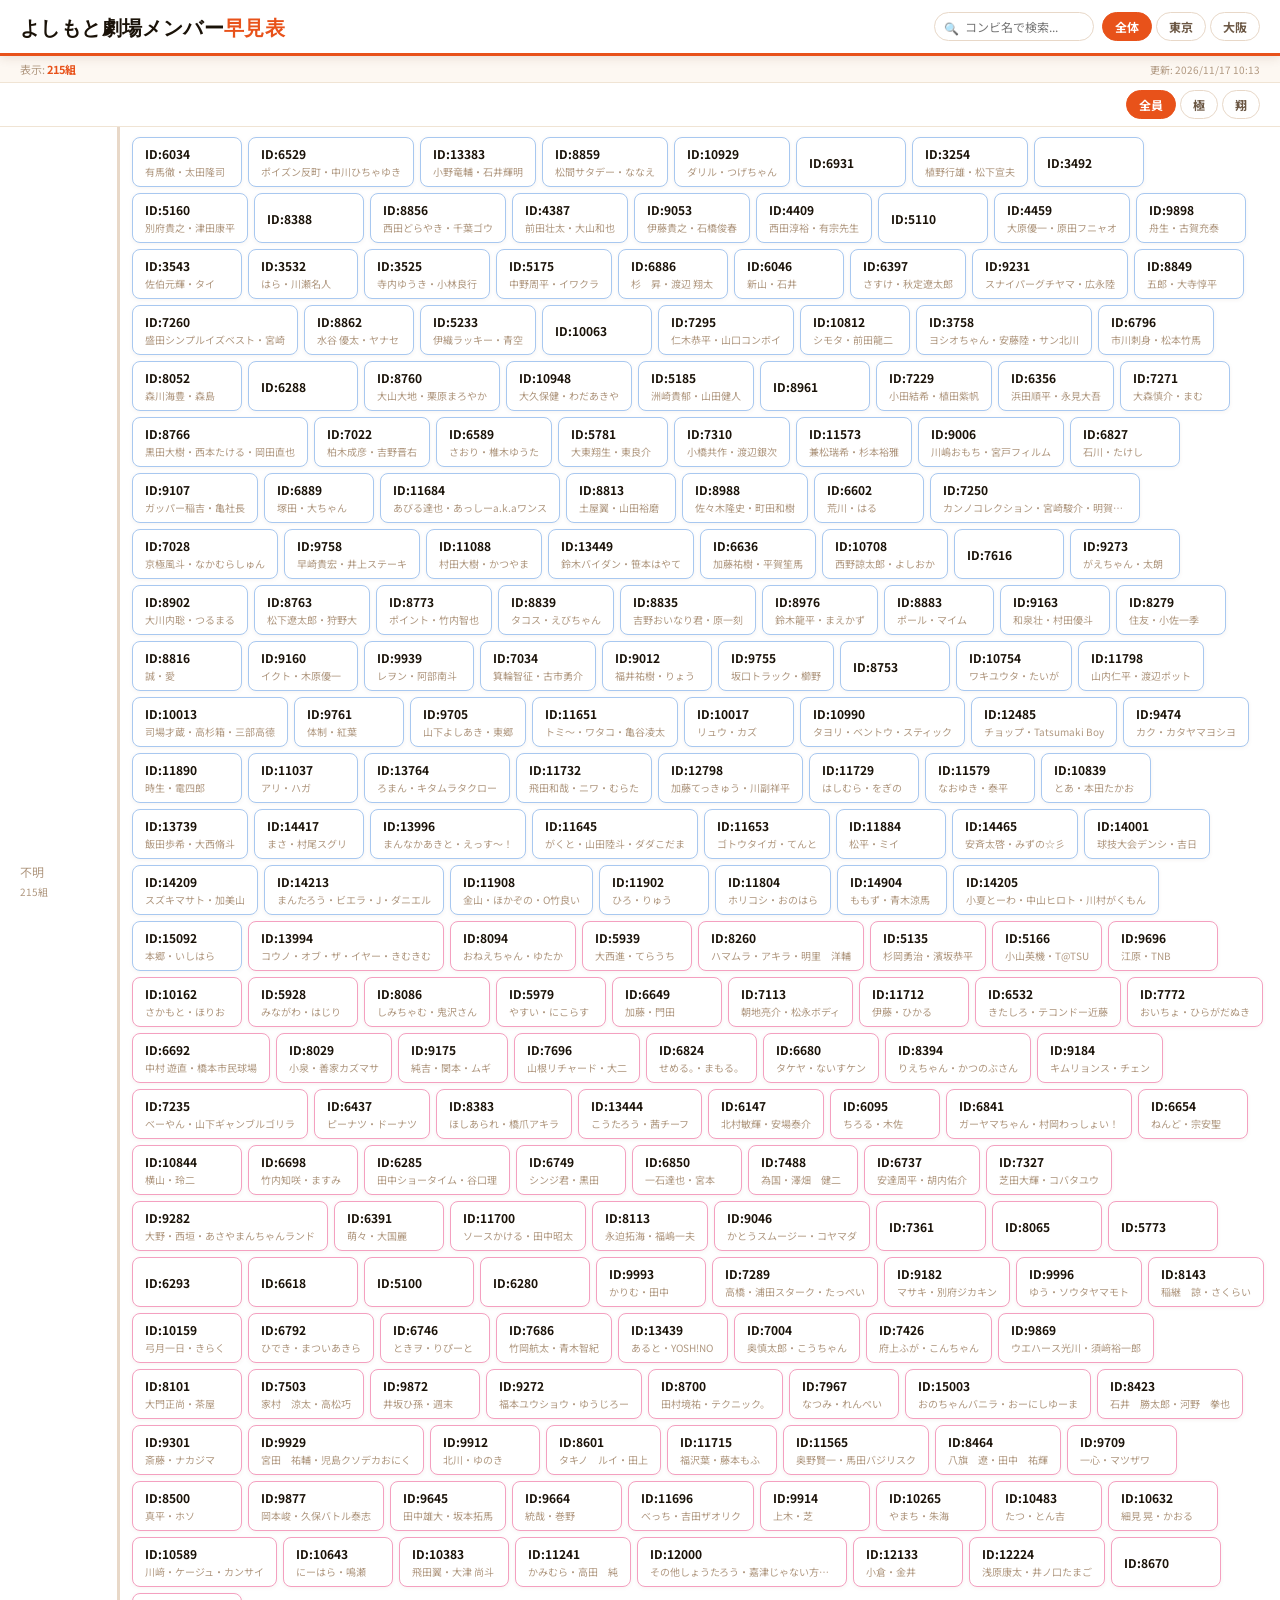
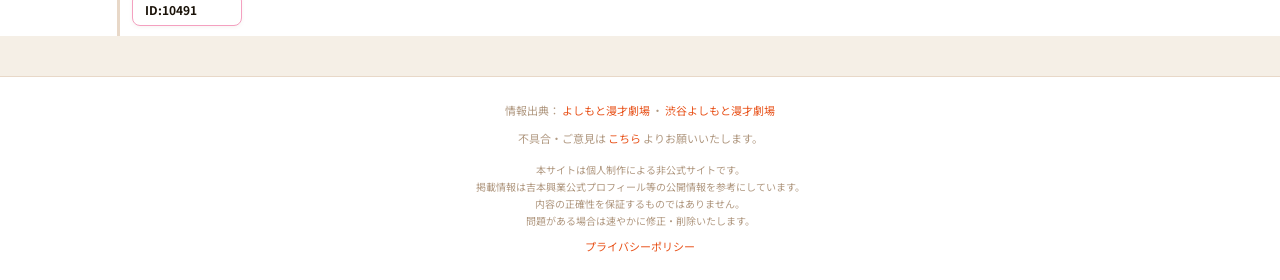
==== commit 200177ea: "🤖 メンバー情報を自動更新 2026/11/17 01:13" ====
--- a/index.html
+++ b/index.html
@@ -66,7 +66,7 @@
 const CURRENT_YEAR = new Date().getFullYear();
 const TOKYO_BASE   = 1995;
 const OSAKA_DIFF   = 17;
-const UPDATED_AT   = "2026/11/16 07:13";
+const UPDATED_AT   = "2026/11/17 10:13";
 
 // [name, theater, tier, id, people, nsc]
 const MEMBERS = [
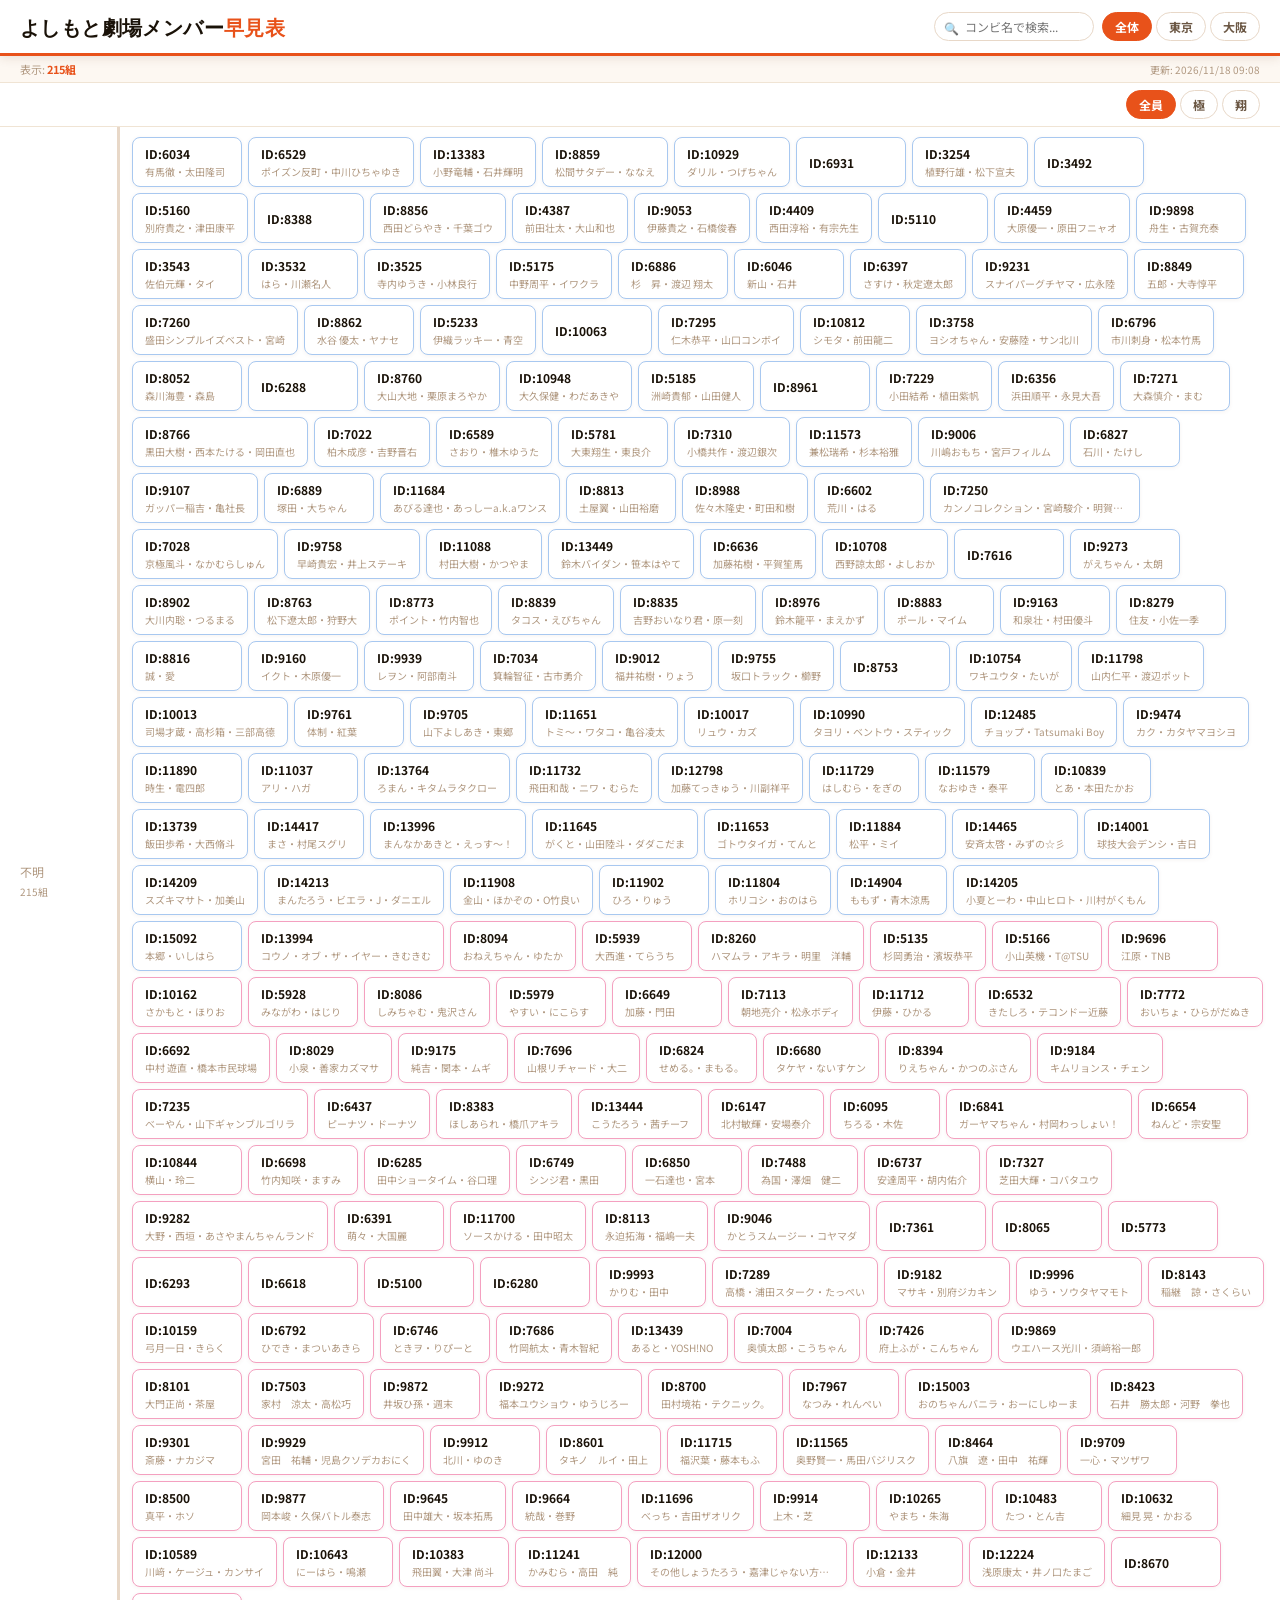
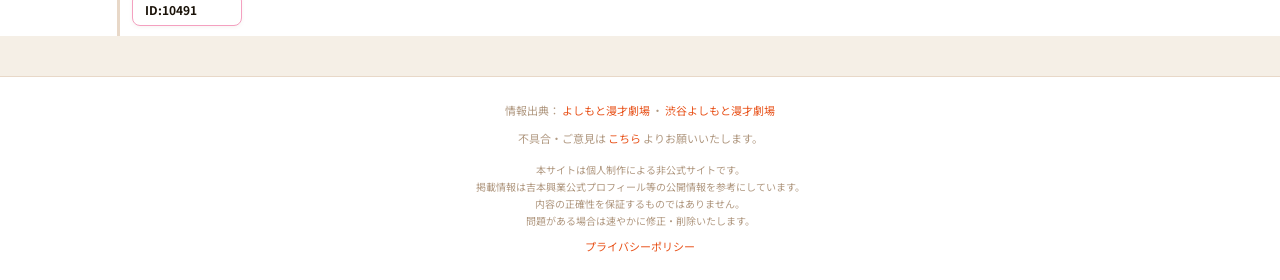
==== commit 73f19e7c: "🤖 メンバー情報を自動更新 2026/11/18 00:08" ====
--- a/index.html
+++ b/index.html
@@ -66,7 +66,7 @@
 const CURRENT_YEAR = new Date().getFullYear();
 const TOKYO_BASE   = 1995;
 const OSAKA_DIFF   = 17;
-const UPDATED_AT   = "2026/11/17 10:13";
+const UPDATED_AT   = "2026/11/18 09:08";
 
 // [name, theater, tier, id, people, nsc]
 const MEMBERS = [
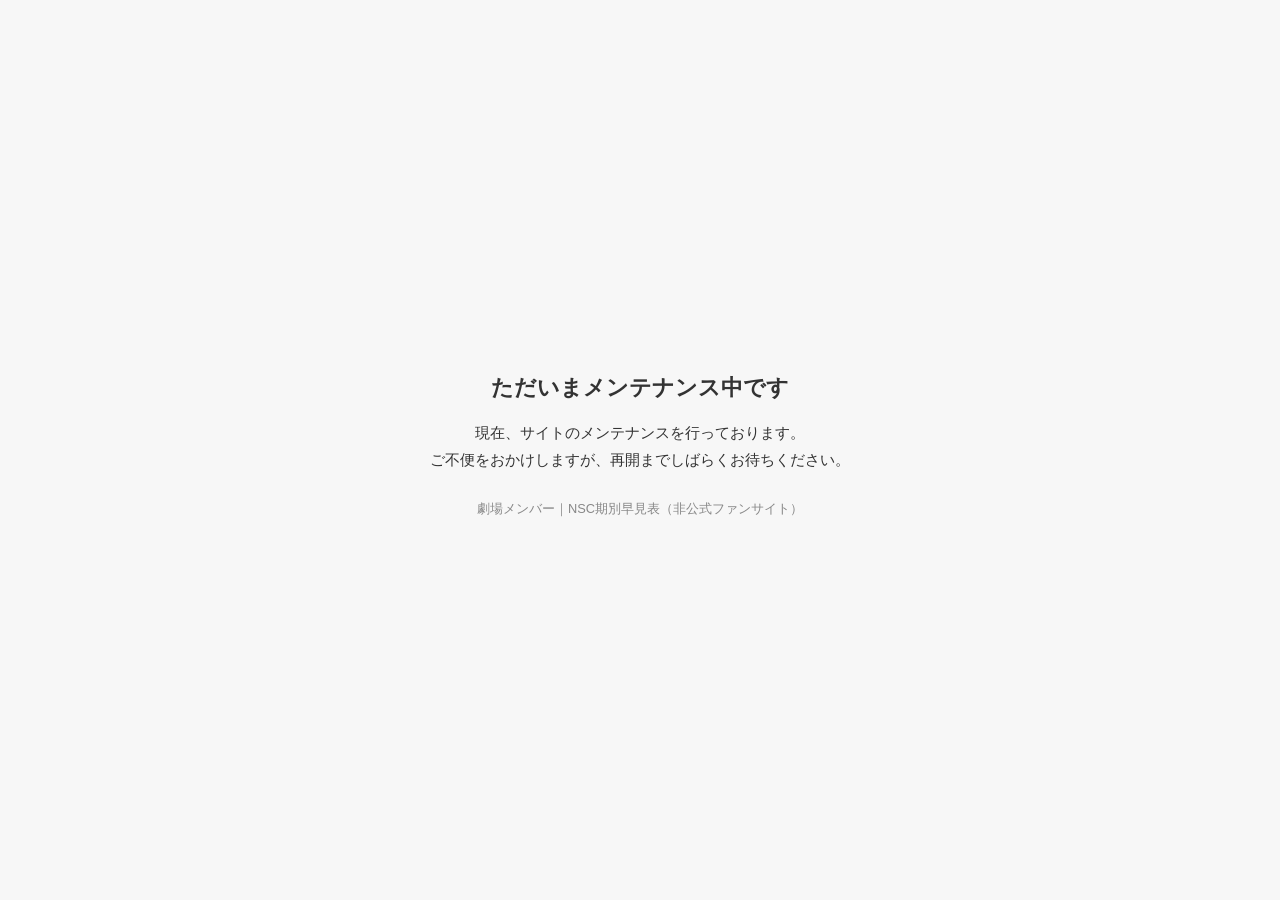
==== commit b41f3d78: "Update index.html メンテナンス中" ====
--- a/index.html
+++ b/index.html
@@ -2,14 +2,10 @@
 <html lang="ja">
 <head>
 <meta charset="UTF-8">
-<meta name="viewport" content="width=device-width, initial-scale=1.0">
-<title>劇場メンバー｜NSC期別早見表</title>
-<meta name="description" content="神保町・渋谷よしもと漫才劇場（東京）とよしもと漫才劇場（大阪）の所属メンバーをNSC期別に一覧表示する非公式早見表サイトです。東京・大阪の絞り込みや極・翔メンバーのフィルタリングができます。">
-<link rel="stylesheet" href="style.css">
-<script async src="https://pagead2.googlesyndication.com/pagead/js/adsbygoogle.js?client=ca-pub-3622763457139073"
-     crossorigin="anonymous"></script>
-<link rel="icon" href="favicon.svg" type="image/svg+xml">
-<!-- Google tag (gtag.js) -->
+<meta name="viewport" content="width=device-width, initial-scale=1">
+<title>メンテナンス中｜劇場メンバー｜NSC期別早見表</title>
+<link rel="icon" href="favicon.ico">
+<!-- Google tag (GA4) -->
 <script async src="https://www.googletagmanager.com/gtag/js?id=G-68MZPJXW6V"></script>
 <script>
   window.dataLayer = window.dataLayer || [];
@@ -17,436 +13,21 @@
   gtag('js', new Date());
   gtag('config', 'G-68MZPJXW6V');
 </script>
+<style>
+  body{margin:0;min-height:100vh;display:flex;align-items:center;justify-content:center;
+       font-family:"Hiragino Kaku Gothic ProN","Noto Sans JP",sans-serif;background:#f7f7f7;color:#333}
+  .box{text-align:center;padding:40px 24px;max-width:480px}
+  h1{font-size:1.4rem;margin:0 0 16px}
+  p{line-height:1.8;margin:0 0 8px;font-size:.95rem}
+  .note{color:#888;font-size:.8rem;margin-top:24px}
+</style>
 </head>
 <body>
-
-<header id="hdr">
-  <div class="logo">
-    <div class="logo-text">よしもと劇場メンバー<span>早見表</span></div>
+  <div class="box">
+    <h1>ただいまメンテナンス中です</h1>
+    <p>現在、サイトのメンテナンスを行っております。<br>
+       ご不便をおかけしますが、再開までしばらくお待ちください。</p>
+    <p class="note">劇場メンバー｜NSC期別早見表（非公式ファンサイト）</p>
   </div>
-  <div class="header-right">
-    <div class="search-wrap">
-      <span class="search-icon">🔍</span>
-      <input class="search-input" type="text" placeholder="コンビ名で検索..." id="searchInput" autocomplete="off">
-      <div class="search-suggest" id="searchSuggest"></div>
-    </div>
-    <div class="fbtns theater-btns">
-      <button class="fb on" onclick="setTheater('all',this)">全体</button>
-      <button class="fb tokyo" onclick="setTheater('東京',this)">東京</button>
-      <button class="fb osaka" onclick="setTheater('大阪',this)">大阪</button>
-    </div>
-  </div>
-</header>
-
-<div class="stat" id="stat"></div>
-<div class="jumpnav" id="jumpnav"></div>
-<div id="main"></div>
-
-<footer>
-  <div class="footer-inner">
-    <p class="footer-source">
-      情報出典：
-      <a href="https://manzaigekijyo.yoshimoto.co.jp/profile/" target="_blank" rel="noopener">よしもと漫才劇場</a>
-      ・
-      <a href="https://shibuya-manzaigekijyo.yoshimoto.co.jp/profile/" target="_blank" rel="noopener">渋谷よしもと漫才劇場</a>
-    </p>
-    <p class="footer-contact">
-      不具合・ご意見は <a href="https://docs.google.com/forms/d/e/1FAIpQLSc5sjEHo7fM5zFrszM-ZK5CJGHZT7-ZLFwH7xC13rCTX9_qXg/viewform?usp=publish-editor" target="_blank" rel="noopener">こちら</a> よりお願いいたします。
-    </p>
-    <p class="footer-disclaimer">
-      本サイトは個人制作による非公式サイトです。<br>掲載情報は吉本興業公式プロフィール等の公開情報を参考にしています。<br>内容の正確性を保証するものではありません。<br>問題がある場合は速やかに修正・削除いたします。
-    </p>
-    <p class="footer-contact">
-      <a href="privacy.html">プライバシーポリシー</a>
-    </p>
-  </div>
-</footer>
-
-<script>
-const CURRENT_YEAR = new Date().getFullYear();
-const TOKYO_BASE   = 1995;
-const OSAKA_DIFF   = 17;
-const UPDATED_AT   = "2026/11/18 09:08";
-
-// [name, theater, tier, id, people, nsc]
-const MEMBERS = [
-["ID:6034","東京","極","6034","有馬徹・太田隆司","",""],
-["ID:6529","東京","極","6529","ポイズン反町・中川ひちゃゆき","",""],
-["ID:13383","東京","極","13383","小野竜輔・石井輝明","",""],
-["ID:8859","東京","極","8859","松間サタデー・ななえ","",""],
-["ID:10929","東京","極","10929","ダリル・つげちゃん","",""],
-["ID:6931","東京","極","6931","","",""],
-["ID:3254","東京","極","3254","植野行雄・松下宣夫","",""],
-["ID:3492","東京","極","3492","","",""],
-["ID:5160","東京","極","5160","別府貴之・津田康平","",""],
-["ID:8388","東京","極","8388","","",""],
-["ID:8856","東京","極","8856","西田どらやき・千葉ゴウ","",""],
-["ID:4387","東京","極","4387","前田壮太・大山和也","",""],
-["ID:9053","東京","極","9053","伊藤貴之・石橋俊春","",""],
-["ID:4409","東京","極","4409","西田淳裕・有宗先生","",""],
-["ID:5110","東京","極","5110","","",""],
-["ID:4459","東京","極","4459","大原優一・原田フニャオ","",""],
-["ID:9898","東京","極","9898","舟生・古賀充泰","",""],
-["ID:3543","東京","極","3543","佐伯元輝・タイ","",""],
-["ID:3532","東京","極","3532","はら・川瀬名人","",""],
-["ID:3525","東京","極","3525","寺内ゆうき・小林良行","",""],
-["ID:5175","東京","極","5175","中野周平・イワクラ","",""],
-["ID:6886","東京","極","6886","杉　昇・渡辺 翔太","",""],
-["ID:6046","東京","極","6046","新山・石井","",""],
-["ID:6397","東京","極","6397","さすけ・秋定遼太郎","",""],
-["ID:9231","東京","極","9231","スナイパーグチヤマ・広永陸","",""],
-["ID:8849","東京","極","8849","五郎・大寺惇平","",""],
-["ID:7260","東京","極","7260","盛田シンプルイズベスト・宮崎","",""],
-["ID:8862","東京","極","8862","水谷 優太・ヤナセ","",""],
-["ID:5233","東京","極","5233","伊織ラッキー・青空","",""],
-["ID:10063","東京","極","10063","","",""],
-["ID:7295","東京","極","7295","仁木恭平・山口コンボイ","",""],
-["ID:10812","東京","極","10812","シモタ・前田龍二","",""],
-["ID:3758","東京","極","3758","ヨシオちゃん・安藤陸・サン北川","",""],
-["ID:6796","東京","極","6796","市川刺身・松本竹馬","",""],
-["ID:8052","東京","極","8052","森川海豊・森島","",""],
-["ID:6288","東京","極","6288","","",""],
-["ID:8760","東京","極","8760","大山大地・栗原まろやか","",""],
-["ID:10948","東京","極","10948","大久保健・わだあきや","",""],
-["ID:5185","東京","極","5185","洲崎貴郁・山田健人","",""],
-["ID:8961","東京","極","8961","","",""],
-["ID:7229","東京","極","7229","小田結希・植田紫帆","",""],
-["ID:6356","東京","極","6356","浜田順平・永見大吾","",""],
-["ID:7271","東京","極","7271","大森慎介・まむ","",""],
-["ID:8766","東京","極","8766","黒田大樹・西本たける・岡田直也","",""],
-["ID:7022","東京","極","7022","柏木成彦・吉野晋右","",""],
-["ID:6589","東京","極","6589","さおり・椎木ゆうた","",""],
-["ID:5781","東京","極","5781","大東翔生・東良介","",""],
-["ID:7310","東京","極","7310","小橋共作・渡辺銀次","",""],
-["ID:11573","東京","極","11573","兼松瑞希・杉本裕雅","",""],
-["ID:9006","東京","極","9006","川嶋おもち・宮戸フィルム","",""],
-["ID:6827","東京","極","6827","石川・たけし","",""],
-["ID:9107","東京","極","9107","ガッパー稲吉・亀社長","",""],
-["ID:6889","東京","極","6889","塚田・大ちゃん","",""],
-["ID:11684","東京","極","11684","あびる達也・あっしーa.k.aワンス","",""],
-["ID:8813","東京","極","8813","土屋翼・山田裕磨","",""],
-["ID:8988","東京","極","8988","佐々木隆史・町田和樹","",""],
-["ID:6602","東京","極","6602","荒川・はる","",""],
-["ID:7250","東京","極","7250","カンノコレクション・宮崎駿介・明賀愛貴","",""],
-["ID:7028","東京","極","7028","京極風斗・なかむらしゅん","",""],
-["ID:9758","東京","極","9758","早崎貴宏・井上ステーキ","",""],
-["ID:11088","東京","極","11088","村田大樹・かつやま","",""],
-["ID:13449","東京","極","13449","鈴木バイダン・笹本はやて","",""],
-["ID:6636","東京","極","6636","加藤祐樹・平賀笙馬","",""],
-["ID:10708","東京","極","10708","西野諒太郎・よしおか","",""],
-["ID:7616","東京","極","7616","","",""],
-["ID:9273","東京","極","9273","がえちゃん・太朗","",""],
-["ID:8902","東京","極","8902","大川内聡・つるまる","",""],
-["ID:8763","東京","極","8763","松下遼太郎・狩野大","",""],
-["ID:8773","東京","極","8773","ポイント・竹内智也","",""],
-["ID:8839","東京","極","8839","タコス・えびちゃん","",""],
-["ID:8835","東京","極","8835","吉野おいなり君・原一刻","",""],
-["ID:8976","東京","極","8976","鈴木龍平・まえかず","",""],
-["ID:8883","東京","極","8883","ポール・マイム","",""],
-["ID:9163","東京","極","9163","和泉壮・村田優斗","",""],
-["ID:8279","東京","極","8279","住友・小佐一季","",""],
-["ID:8816","東京","極","8816","誠・愛","",""],
-["ID:9160","東京","翔","9160","イクト・木原優一","",""],
-["ID:9939","東京","翔","9939","レヲン・阿部南斗","",""],
-["ID:7034","東京","翔","7034","箕輪智征・古市勇介","",""],
-["ID:9012","東京","翔","9012","福井祐樹・りょう","",""],
-["ID:9755","東京","翔","9755","坂口トラック・櫛野","",""],
-["ID:8753","東京","翔","8753","","",""],
-["ID:10754","東京","翔","10754","ワキユウタ・たいが","",""],
-["ID:11798","東京","翔","11798","山内仁平・渡辺ポット","",""],
-["ID:10013","東京","翔","10013","司場才蔵・高杉箱・三部高德","",""],
-["ID:9761","東京","翔","9761","体制・紅葉","",""],
-["ID:9705","東京","翔","9705","山下よしあき・東郷","",""],
-["ID:11651","東京","翔","11651","トミ～・ワタコ・亀谷凌太","",""],
-["ID:10017","東京","翔","10017","リュウ・カズ","",""],
-["ID:10990","東京","翔","10990","タヨリ・ベントウ・スティック","",""],
-["ID:12485","東京","翔","12485","チョップ・Tatsumaki Boy","",""],
-["ID:9474","東京","翔","9474","カク・カタヤマヨシヨ","",""],
-["ID:11890","東京","翔","11890","時生・電四郎","",""],
-["ID:11037","東京","翔","11037","アリ・ハガ","",""],
-["ID:13764","東京","翔","13764","ろまん・キタムラタクロー","",""],
-["ID:11732","東京","翔","11732","飛田和哉・ニワ・むらた","",""],
-["ID:12798","東京","翔","12798","加藤てっきゅう・川副祥平","",""],
-["ID:11729","東京","翔","11729","はしむら・をぎの","",""],
-["ID:11579","東京","翔","11579","なおゆき・泰平","",""],
-["ID:10839","東京","翔","10839","とあ・本田たかお","",""],
-["ID:13739","東京","翔","13739","飯田歩希・大西脩斗","",""],
-["ID:14417","東京","翔","14417","まさ・村尾スグリ","",""],
-["ID:13996","東京","翔","13996","まんなかあきと・えっす〜！","",""],
-["ID:11645","東京","翔","11645","がくと・山田陸斗・ダダこだま","",""],
-["ID:11653","東京","翔","11653","ゴトウタイガ・てんと","",""],
-["ID:11884","東京","翔","11884","松平・ミイ","",""],
-["ID:14465","東京","翔","14465","安斉太啓・みずの☆彡","",""],
-["ID:14001","東京","翔","14001","球技大会デンシ・吉日","",""],
-["ID:14209","東京","翔","14209","スズキマサト・加美山","",""],
-["ID:14213","東京","翔","14213","まんたろう・ビエラ・J・ダニエル","",""],
-["ID:11908","東京","翔","11908","金山・ほかぞの・O竹良い","",""],
-["ID:11902","東京","翔","11902","ひろ・りゅう","",""],
-["ID:11804","東京","翔","11804","ホリコシ・おのはら","",""],
-["ID:14904","東京","翔","14904","ももず・青木涼馬","",""],
-["ID:14205","東京","翔","14205","小夏とーわ・中山ヒロト・川村がくもん","",""],
-["ID:15092","東京","翔","15092","本郷・いしはら","",""],
-["ID:13994","大阪","極","13994","コウノ・オブ・ザ・イヤー・きむきむ","",""],
-["ID:8094","大阪","極","8094","おねえちゃん・ゆたか","",""],
-["ID:5939","大阪","極","5939","大西進・てらうち","",""],
-["ID:8260","大阪","極","8260","ハマムラ・アキラ・明里　洋輔","",""],
-["ID:5135","大阪","極","5135","杉岡勇治・濱坂恭平","",""],
-["ID:5166","大阪","極","5166","小山英機・T@TSU","",""],
-["ID:9696","大阪","極","9696","江原・TNB","",""],
-["ID:10162","大阪","極","10162","さかもと・ほりお","",""],
-["ID:5928","大阪","極","5928","みながわ・はじり","",""],
-["ID:8086","大阪","極","8086","しみちゃむ・鬼沢さん","",""],
-["ID:5979","大阪","極","5979","やすい・にこらす","",""],
-["ID:6649","大阪","極","6649","加藤・門田","",""],
-["ID:7113","大阪","極","7113","朝地亮介・松永ボディ","",""],
-["ID:11712","大阪","極","11712","伊藤・ひかる","",""],
-["ID:6532","大阪","極","6532","きたしろ・テコンドー近藤","",""],
-["ID:7772","大阪","極","7772","おいちょ・ひらがだぬき","",""],
-["ID:6692","大阪","極","6692","中村 遊直・橋本市民球場","",""],
-["ID:8029","大阪","極","8029","小泉・善家カズマサ","",""],
-["ID:9175","大阪","極","9175","純吉・関本・ムギ","",""],
-["ID:7696","大阪","極","7696","山根リチャード・大二","",""],
-["ID:6824","大阪","極","6824","せめる。・まもる。","",""],
-["ID:6680","大阪","極","6680","タケヤ・ないすケン","",""],
-["ID:8394","大阪","極","8394","りえちゃん・かつのぶさん","",""],
-["ID:9184","大阪","極","9184","キムリョンス・チェン","",""],
-["ID:7235","大阪","極","7235","べーやん・山下ギャンブルゴリラ","",""],
-["ID:6437","大阪","極","6437","ピーナツ・ドーナツ","",""],
-["ID:8383","大阪","極","8383","ほしあられ・橋爪アキラ","",""],
-["ID:13444","大阪","極","13444","こうたろう・茜チーフ","",""],
-["ID:6147","大阪","極","6147","北村敏輝・安場泰介","",""],
-["ID:6095","大阪","極","6095","ちろる・木佐","",""],
-["ID:6841","大阪","極","6841","ガーヤマちゃん・村岡わっしょい！","",""],
-["ID:6654","大阪","極","6654","ねんど・宗安聖","",""],
-["ID:10844","大阪","極","10844","横山・玲二","",""],
-["ID:6698","大阪","極","6698","竹内知咲・ますみ","",""],
-["ID:6285","大阪","極","6285","田中ショータイム・谷口理","",""],
-["ID:6749","大阪","極","6749","シンジ君・黒田","",""],
-["ID:6850","大阪","極","6850","一石達也・宮本","",""],
-["ID:7488","大阪","極","7488","為国・澤畑　健二","",""],
-["ID:6737","大阪","極","6737","安達周平・胡内佑介","",""],
-["ID:7327","大阪","極","7327","芝田大輝・コバタユウ","",""],
-["ID:9282","大阪","極","9282","大野・西垣・あさやまんちゃんランド","",""],
-["ID:6391","大阪","極","6391","萌々・大国麗","",""],
-["ID:11700","大阪","極","11700","ソースかける・田中昭太","",""],
-["ID:8113","大阪","極","8113","永迫拓海・福嶋一夫","",""],
-["ID:9046","大阪","極","9046","かとうスムージー・コヤマダ","",""],
-["ID:7361","大阪","極","7361","","",""],
-["ID:8065","大阪","極","8065","","",""],
-["ID:5773","大阪","極","5773","","",""],
-["ID:6293","大阪","極","6293","","",""],
-["ID:6618","大阪","極","6618","","",""],
-["ID:5100","大阪","極","5100","","",""],
-["ID:6280","大阪","極","6280","","",""],
-["ID:9993","大阪","翔","9993","かりむ・田中","",""],
-["ID:7289","大阪","翔","7289","高橋・浦田スターク・たっぺい","",""],
-["ID:9182","大阪","翔","9182","マサキ・別府ジカキン","",""],
-["ID:9996","大阪","翔","9996","ゆう・ソウタヤマモト","",""],
-["ID:8143","大阪","翔","8143","稲継　諒・さくらい","",""],
-["ID:10159","大阪","翔","10159","弓月一日・きらく","",""],
-["ID:6792","大阪","翔","6792","ひでき・まついあきら","",""],
-["ID:6746","大阪","翔","6746","ときヲ・りぴーと","",""],
-["ID:7686","大阪","翔","7686","竹岡航太・青木智紀","",""],
-["ID:13439","大阪","翔","13439","あると・YOSH!NO","",""],
-["ID:7004","大阪","翔","7004","奥慎太郎・こうちゃん","",""],
-["ID:7426","大阪","翔","7426","府上ふが・こんちゃん","",""],
-["ID:9869","大阪","翔","9869","ウエハース光川・須﨑裕一郎","",""],
-["ID:8101","大阪","翔","8101","大門正尚・茶屋","",""],
-["ID:7503","大阪","翔","7503","家村　涼太・高松巧","",""],
-["ID:9872","大阪","翔","9872","井坂ひ孫・週末","",""],
-["ID:9272","大阪","翔","9272","福本ユウショウ・ゆうじろー","",""],
-["ID:8700","大阪","翔","8700","田村境祐・テクニック。","",""],
-["ID:7967","大阪","翔","7967","なつみ・れんぺい","",""],
-["ID:15003","大阪","翔","15003","おのちゃんバニラ・おーにしゆーま","",""],
-["ID:8423","大阪","翔","8423","石井　勝太郎・河野　拳也","",""],
-["ID:9301","大阪","翔","9301","斎藤・ナカジマ","",""],
-["ID:9929","大阪","翔","9929","宮田　祐輔・児島クソデカおにく","",""],
-["ID:9912","大阪","翔","9912","北川・ゆのき","",""],
-["ID:8601","大阪","翔","8601","タキノ　ルイ・田上","",""],
-["ID:11715","大阪","翔","11715","福沢葉・藤本もふ","",""],
-["ID:11565","大阪","翔","11565","奥野賢一・馬田バジリスク","",""],
-["ID:8464","大阪","翔","8464","八旗　遼・田中　祐輝","",""],
-["ID:9709","大阪","翔","9709","一心・マツザワ","",""],
-["ID:8500","大阪","翔","8500","真平・ホソ","",""],
-["ID:9877","大阪","翔","9877","岡本峻・久保バトル泰志","",""],
-["ID:9645","大阪","翔","9645","田中雄大・坂本拓馬","",""],
-["ID:9664","大阪","翔","9664","統哉・巻野","",""],
-["ID:11696","大阪","翔","11696","べっち・吉田ザオリク","",""],
-["ID:9914","大阪","翔","9914","上木・芝","",""],
-["ID:10265","大阪","翔","10265","やまち・朱海","",""],
-["ID:10483","大阪","翔","10483","たつ・とん吉","",""],
-["ID:10632","大阪","翔","10632","細見 晃・かおる","",""],
-["ID:10589","大阪","翔","10589","川﨑・ケージュ・カンサイ","",""],
-["ID:10643","大阪","翔","10643","にーはら・鳴瀬","",""],
-["ID:10383","大阪","翔","10383","飛田翼・大津 尚斗","",""],
-["ID:11241","大阪","翔","11241","かみむら・高田　純","",""],
-["ID:12000","大阪","翔","12000","その他しょうたろう・嘉津じゃない方・嘉津翔太","",""],
-["ID:12133","大阪","翔","12133","小倉・金井","",""],
-["ID:12224","大阪","翔","12224","浅原康太・井ノ口たまご","",""],
-["ID:8670","大阪","翔","8670","","",""],
-["ID:10491","大阪","翔","10491","","",""]
-];
-
-let curTheater = "all";
-let curTier    = "all";
-
-function setTheater(v, btn) {
-  curTheater = v;
-  document.querySelectorAll(".theater-btns .fb").forEach(b => b.classList.remove("on"));
-  btn.classList.add("on");
-  const hdr = document.getElementById("hdr");
-  hdr.classList.remove("mode-tokyo", "mode-osaka");
-  if (v === "東京") hdr.classList.add("mode-tokyo");
-  if (v === "大阪") hdr.classList.add("mode-osaka");
-  const main = document.getElementById("main");
-  main.classList.remove("mode-tokyo", "mode-osaka");
-  if (v === "東京") main.classList.add("mode-tokyo");
-  if (v === "大阪") main.classList.add("mode-osaka");
-  render();
-}
-
-function setTier(v, btn) {
-  curTier = v;
-  document.querySelectorAll(".tier-btns .fb").forEach(b => b.classList.remove("on"));
-  btn.classList.add("on");
-  render();
-}
-
-function calcYear(tokyoN) {
-  return CURRENT_YEAR - (tokyoN + TOKYO_BASE) + 1;
-}
-
-function parseNsc(s) {
-  if (!s) return null;
-  const m = s.match(/^(東京|大阪)(\d+)期$/);
-  if (!m) return null;
-  return { region: m[1], num: parseInt(m[2]) };
-}
-
-function groupKey(nscStr) {
-  const p = parseNsc(nscStr);
-  if (!p) return { sortN: 9999, tokyoLabel: "不明", osakaLabel: "", yearN: null };
-  const tokyoN = p.region === "大阪" ? p.num - OSAKA_DIFF : p.num;
-  const osakaN = tokyoN + OSAKA_DIFF;
-  return {
-    sortN:      tokyoN,
-    tokyoLabel: `東京${tokyoN}期`,
-    osakaLabel: `大阪${osakaN}期`,
-    yearN:      calcYear(tokyoN),
-  };
-}
-
-function ek(s) { return s.replace(/[^\w\u3000-\u9fff]/g, "_"); }
-
-function render() {
-  let list = MEMBERS;
-  if (curTheater !== "all") list = list.filter(m => m[1] === curTheater);
-  if (curTier !== "all")    list = list.filter(m => m[2] === curTier);
-
-  const gmap = {};
-  list.forEach(m => {
-    const g = groupKey(m[5]);
-    const k = g.tokyoLabel;
-    if (!gmap[k]) gmap[k] = { sortN: g.sortN, tokyoLabel: g.tokyoLabel, osakaLabel: g.osakaLabel, yearN: g.yearN, arr: [] };
-    gmap[k].arr.push(m);
-  });
-
-  const sorted = Object.entries(gmap).sort((a, b) => a[1].sortN - b[1].sortN);
-  const known  = sorted.filter(([k]) => k !== "不明");
-
-  document.getElementById("jumpnav").innerHTML =
-    `<div class="fbtns tier-btns">
-      <button class="fb${curTier==='all'?' on':''}" onclick="setTier('all',this)">全員</button>
-      <button class="fb${curTier==='極'?' on':''}" onclick="setTier('極',this)">極</button>
-      <button class="fb${curTier==='翔'?' on':''}" onclick="setTier('翔',this)">翔</button>
-    </div>`;
-
-  document.getElementById("stat").innerHTML =
-    `<span>表示: <strong>${list.length}組</strong></span>` +
-    `<span style="margin-left:auto;color:var(--text-dim);font-size:10px">更新: ${UPDATED_AT}</span>`;
-
-  document.getElementById("main").innerHTML = sorted.map(([k, g]) => {
-    const unk = k === "不明";
-    let label = unk
-      ? `<div class="lmain">不明</div>`
-      : `<div class="lmain">${g.tokyoLabel}</div><div class="lsub-nsc">${g.osakaLabel}</div>`;
-    return `<div class="nsc-row" id="r${ek(k)}">
-      <div class="label-col${unk ? " unk" : ""}">
-        ${label}
-        ${!unk && g.yearN !== null ? `<div class="lyear">${g.yearN}年目</div>` : ""}
-        <div class="lsub" style="margin-top:4px">${g.arr.length}組</div>
-      </div>
-      <div class="members-col">${g.arr.map(cardHtml).join("")}</div>
-    </div>`;
-  }).join("");
-}
-
-function cardHtml(m) {
-  const [name, theater, tier, id, people, nsc, added_at] = m;
-  const isNew = added_at && (Date.now() - new Date(added_at).getTime()) < 7 * 24 * 60 * 60 * 1000;
-  const href = id ? `https://profile.yoshimoto.co.jp/talent/detail?id=${id}` : "#";
-  const colorClass = curTheater === "all" ? (theater === "東京" ? " tokyo" : " osaka") : "";
-  return `<a class="card${colorClass}" href="${href}" target="_blank" rel="noopener" data-name="${name}">
-    <div style="display:flex;align-items:center;gap:6px;">
-      <div class="cname">${name}</div>
-      ${isNew ? '<span class="new-badge">NEW</span>' : ''}
-    </div>
-    ${people ? `<div class="cppl">${people}</div>` : ""}
-  </a>`;
-}
-
-// ── 検索機能 ──
-const searchInput   = document.getElementById("searchInput");
-const searchSuggest = document.getElementById("searchSuggest");
-
-searchInput.addEventListener("input", () => {
-  const q = searchInput.value.trim();
-  if (!q) { searchSuggest.classList.remove("open"); return; }
-
-  const hits = MEMBERS.filter(m =>
-    m[0].includes(q) || m[4].includes(q)
-  ).slice(0, 8);
-
-  if (!hits.length) { searchSuggest.classList.remove("open"); return; }
-
-  searchSuggest.innerHTML = hits.map(m => {
-    const g = groupKey(m[5]);
-    const nameHl = m[0].replace(q, `<span class="si-highlight">${q}</span>`);
-    return `<div class="suggest-item" data-rowid="r${ek(g.tokyoLabel)}" data-name="${m[0]}">
-      <div class="si-name">${nameHl}</div>
-      <div class="si-nsc">${g.tokyoLabel} / ${g.osakaLabel}${g.yearN ? ` / ${g.yearN}年目` : ""}</div>
-    </div>`;
-  }).join("");
-
-  searchSuggest.classList.add("open");
-});
-
-searchSuggest.addEventListener("click", e => {
-  const item = e.target.closest(".suggest-item");
-  if (!item) return;
-  const rowId = item.dataset.rowid;
-  searchInput.value = item.dataset.name;
-  searchSuggest.classList.remove("open");
-  const row = document.getElementById(rowId);
-  if (row) {
-    row.scrollIntoView({ behavior: "smooth", block: "center" });
-    // ハイライト
-    row.querySelectorAll(".card").forEach(c => {
-      if (c.dataset.name === item.dataset.name) {
-        c.classList.add("highlight");
-        setTimeout(() => c.classList.remove("highlight"), 2000);
-      }
-    });
-  }
-});
-
-document.addEventListener("click", e => {
-  if (!e.target.closest(".search-wrap")) {
-    searchSuggest.classList.remove("open");
-  }
-});
-
-render();
-</script>
 </body>
-</html>+</html>
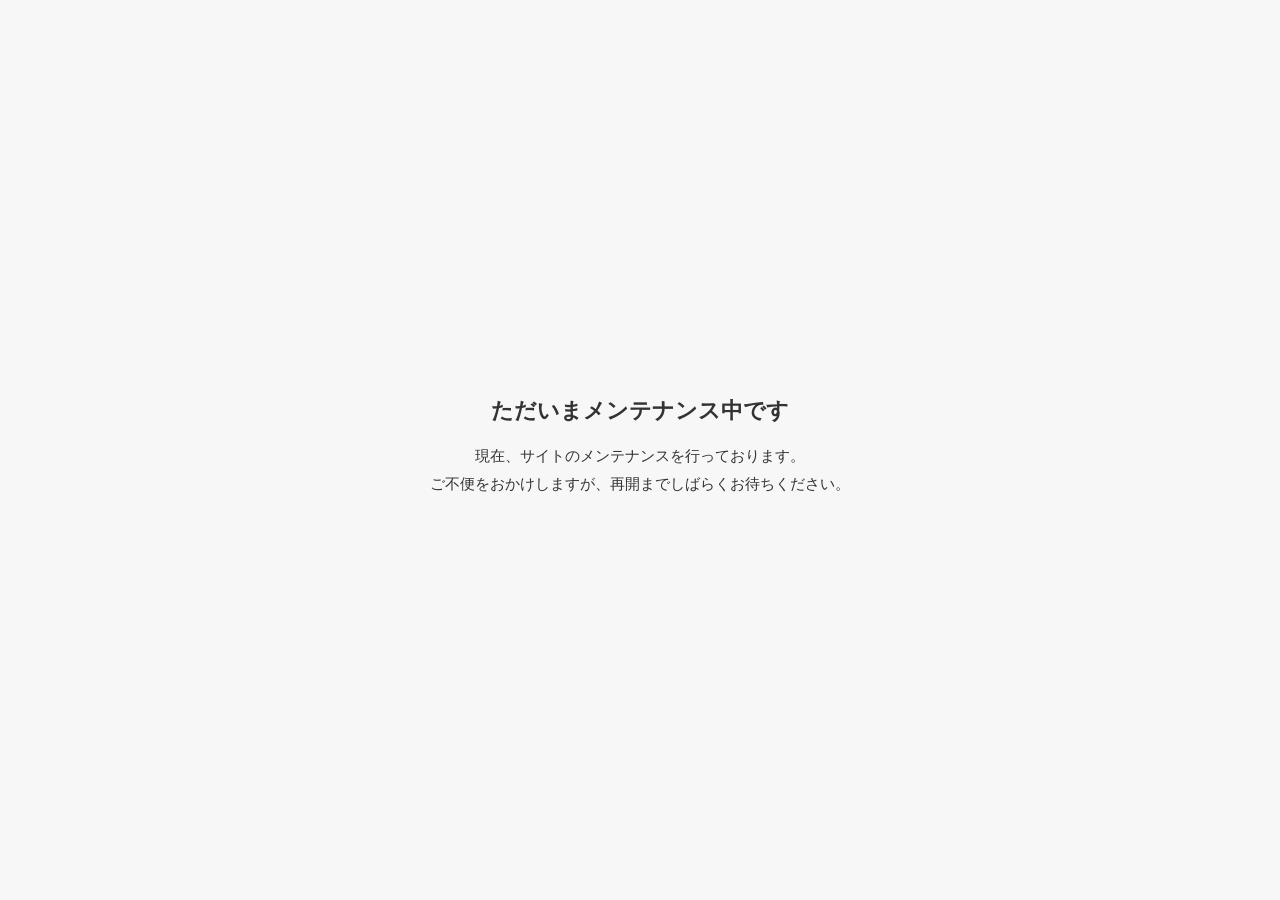
==== commit 8e683305: "Update index.html" ====
--- a/index.html
+++ b/index.html
@@ -27,7 +27,6 @@
     <h1>ただいまメンテナンス中です</h1>
     <p>現在、サイトのメンテナンスを行っております。<br>
        ご不便をおかけしますが、再開までしばらくお待ちください。</p>
-    <p class="note">劇場メンバー｜NSC期別早見表（非公式ファンサイト）</p>
   </div>
 </body>
 </html>
